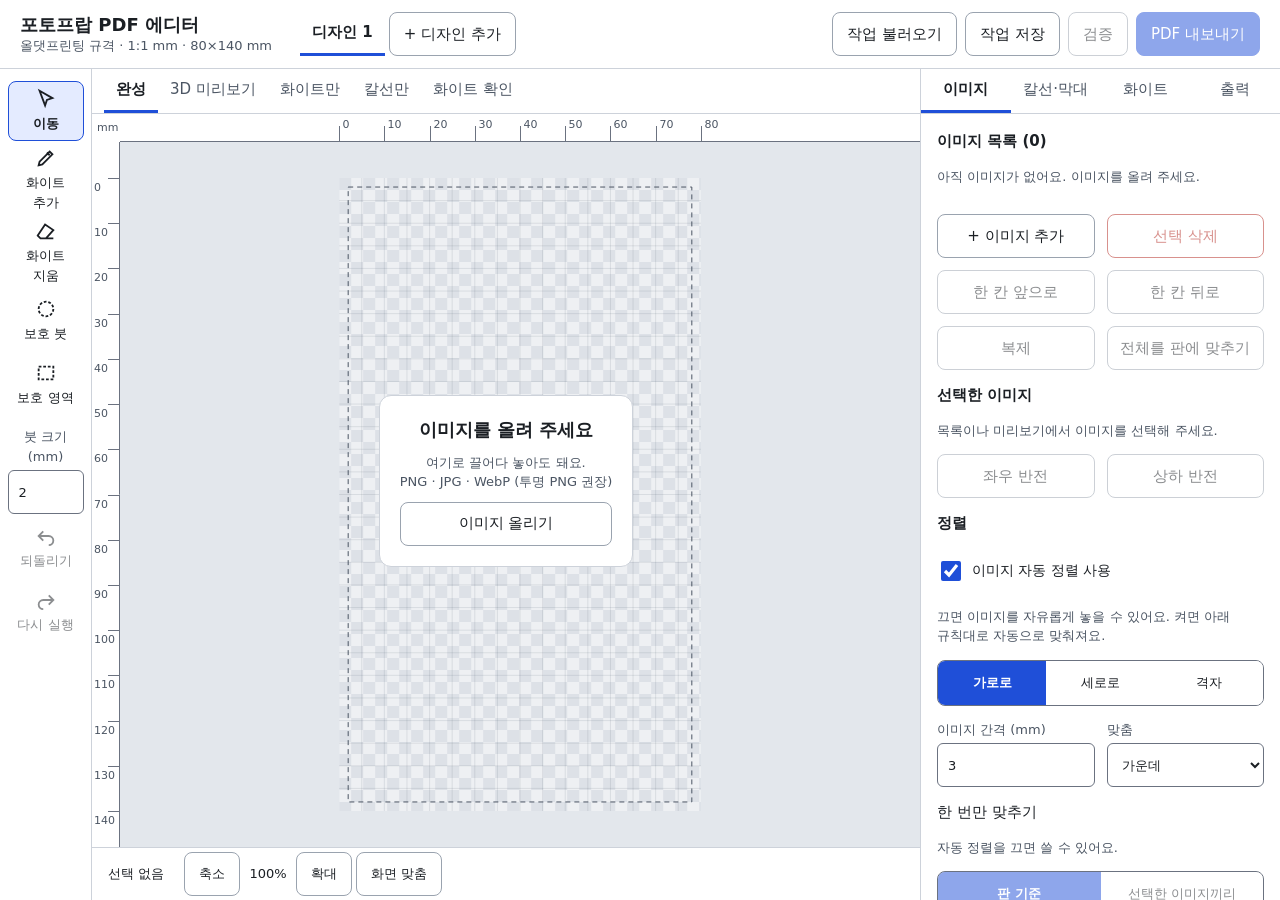
==== index.html @ 32667786 "아크릴 포토프랍 PDF 에디터 Co-Authored-By: Claude Opus 5.5 <noreply@anthropic.com>" ====
<!doctype html>
<html lang="ko">
<head>
<meta charset="utf-8">
<meta name="viewport" content="width=device-width,initial-scale=1">
<title>포토프랍 PDF 에디터</title>
<meta name="description" content="이미지로 아크릴 포토프랍 인쇄용 PDF(화이트·칼선·레이어)를 만드는 브라우저 에디터">
<link rel="icon" href="data:image/svg+xml,%3Csvg xmlns='http://www.w3.org/2000/svg' viewBox='0 0 32 32'%3E%3Cpath d='M6 2h20a2 2 0 012 2v14a2 2 0 01-2 2h-7v10h-6V20H6a2 2 0 01-2-2V4a2 2 0 012-2z' fill='%23E4EBFF' stroke='%231F4FD8' stroke-width='2'/%3E%3C/svg%3E">
<style>:root{--color-primary:#1F4FD8;--color-primary-strong:#1A41B0;--color-primary-soft:#E4EBFF;--color-on-primary:#fff;
--color-text:#1B1F24;--color-muted:#4B5563;--color-bg:#F1F3F6;--color-surface:#fff;--color-stage:#E3E7EC;
--color-line:#CDD2DA;--color-control:#6B7280;--color-warning:#8A4B00;--color-warning-soft:#FFF1D6;
--color-error:#B3261E;--color-error-soft:#FDE7E5;--color-ok:#14532D;--color-ok-soft:#DDF3E4}
*{box-sizing:border-box}
html,body{height:100%}
body{margin:0;overflow:hidden;font:15px/1.5 'Noto Sans KR','Malgun Gothic','Apple SD Gothic Neo',system-ui,sans-serif;color:var(--color-text);background:var(--color-bg);color-scheme:light;word-break:keep-all}
button,input,select{font:inherit;color:inherit}
[hidden]{display:none!important}
.sr{position:fixed;width:1px;height:1px;overflow:hidden;clip-path:inset(50%);white-space:nowrap}
.app{height:100dvh;display:flex;flex-direction:column}
:focus-visible{outline:3px solid var(--color-primary);outline-offset:2px}
.btn{min-height:44px;padding:0 14px;border:1px solid #9AA3AF;border-radius:8px;background:var(--color-surface);cursor:pointer;font-weight:500;white-space:nowrap}
.btn:hover{background:#EEF1F5}.btn:active{background:#E1E5EA}
.btn.pri{background:var(--color-primary);border-color:var(--color-primary);color:var(--color-on-primary)}.btn.pri:hover{background:var(--color-primary-strong)}
.btn.danger{border-color:var(--color-error);color:var(--color-error)}
.btn[aria-pressed=true]{background:var(--color-primary-soft);border-color:var(--color-primary);font-weight:700}
:disabled{opacity:.5;cursor:not-allowed}
.btn[aria-busy=true]::before{content:'';display:inline-block;width:14px;height:14px;margin-right:8px;vertical-align:-2px;border:2px solid currentColor;border-right-color:transparent;border-radius:50%;animation:spin 1s linear infinite}
@keyframes spin{to{transform:rotate(1turn)}}
@media (prefers-reduced-motion:reduce){*{animation-duration:3s!important;transition:none!important}}
header{display:flex;flex-wrap:wrap;align-items:center;gap:8px 24px;padding:8px 20px;background:var(--color-surface);border-bottom:1px solid var(--color-line)}
h1{margin:0;font-size:18px;line-height:1.3}
.help{font-size:13px;color:var(--color-muted);margin:0}
.designs{display:flex;gap:4px;flex:1;min-width:200px;overflow-x:auto;padding:4px}
.actions{display:flex;flex-wrap:wrap;gap:8px}
.tab{min-height:44px;padding:0 12px;border:0;border-bottom:3px solid transparent;background:none;cursor:pointer;font-weight:500;color:var(--color-muted);white-space:nowrap}
.tab:hover{color:var(--color-text)}.tab[aria-selected=true],.tab[aria-current=page]{color:var(--color-text);border-bottom-color:var(--color-primary);font-weight:700}
.tab:focus-visible{outline-offset:-3px}
.body{flex:1;min-height:0;display:flex}
.tools{flex:0 0 92px;display:flex;flex-direction:column;align-items:center;gap:4px;padding:12px 0;background:var(--color-surface);border-right:1px solid var(--color-line);overflow-y:auto}
.tool{width:76px;min-height:60px;border:1px solid transparent;border-radius:8px;background:none;cursor:pointer;font-size:13px;display:flex;flex-direction:column;align-items:center;justify-content:center;gap:4px}
.tool:hover{background:#EEF1F5}.tool[aria-pressed=true]{background:var(--color-primary-soft);border-color:var(--color-primary);font-weight:700}
.tools .fld{width:76px;text-align:center;margin-top:8px}
main{flex:1;min-width:0;display:flex;flex-direction:column}
.viewbar{display:flex;flex-wrap:wrap;align-items:center;justify-content:space-between;gap:4px 16px;background:var(--color-surface);border-bottom:1px solid var(--color-line);padding:0 12px}
.views{display:flex;overflow-x:auto;max-width:100%}
.legend{display:flex;flex-wrap:wrap;gap:4px 14px;margin:0;padding:4px 0;list-style:none;font-size:13px}
.legend li{display:flex;align-items:center;gap:6px}.legend span{width:16px;height:16px;border:1px solid var(--color-text)}
.stage{position:relative;flex:1;min-height:0;background:var(--color-stage);overflow:hidden}
.stage>canvas{position:absolute;inset:0;width:100%;height:100%;touch-action:none;display:block}
.stage>canvas:focus-visible{outline-offset:-3px}
.stage.drop::after{content:'여기에 놓으면 이미지가 추가돼요';position:absolute;inset:12px;border:3px dashed var(--color-primary);border-radius:12px;background:rgba(228,235,255,.9);display:grid;place-items:center;font-weight:700;pointer-events:none}
.empty{position:absolute;inset:0;display:flex;flex-direction:column;align-items:center;justify-content:center;gap:10px;text-align:center;padding:24px;pointer-events:none}
.empty>*{pointer-events:auto}.empty h2{margin:0;font-size:18px}
.empty>div{background:var(--color-surface);border:1px solid var(--color-line);border-radius:12px;padding:20px;display:flex;flex-direction:column;gap:10px;max-width:340px}
.busy{position:absolute;right:12px;top:40px;background:var(--color-text);color:#fff;border-radius:6px;padding:4px 10px;font-size:13px;pointer-events:none}
.v3d{position:absolute;inset:0;display:flex;flex-direction:column}
.scene{flex:1;min-height:0;perspective:1100px;display:flex;align-items:center;justify-content:center;touch-action:none;cursor:grab;overflow:hidden}
.scene:focus-visible{outline-offset:-4px}
.slab{position:relative;transform-style:preserve-3d;will-change:transform}
.slab canvas{position:absolute;left:0;top:0;width:100%;height:100%}
.ctl3d{display:flex;flex-wrap:wrap;align-items:center;gap:8px 16px;padding:8px 12px;background:var(--color-surface);border-top:1px solid var(--color-line);max-height:45%;overflow:auto}
.ctl3d>div{display:flex;gap:8px;align-items:center;flex-wrap:wrap}
.swatch{width:44px;height:44px;border-radius:8px;border:3px solid #9AA3AF;cursor:pointer}.swatch[aria-pressed=true]{border-color:var(--color-primary)}
.status{display:flex;flex-wrap:wrap;align-items:center;gap:4px 20px;padding:4px 16px;background:var(--color-surface);border-top:1px solid var(--color-line);font-size:13px}
.zoom{display:flex;gap:4px;align-items:center}.zoom output{min-width:48px;text-align:center}
.warnchip{margin-left:auto;display:flex;align-items:center;gap:8px;color:var(--color-warning);background:var(--color-warning-soft);border:0;padding:0 12px;min-height:44px;border-radius:6px;cursor:pointer;text-align:left;font-size:13px}
aside{flex:0 0 360px;display:flex;flex-direction:column;background:var(--color-surface);border-left:1px solid var(--color-line);min-height:0}
.ptabs{display:flex;border-bottom:1px solid var(--color-line);flex:none}.ptabs .tab{flex:1;padding:0 4px}
.panel{padding:16px;display:flex;flex-direction:column;gap:14px;overflow-y:auto;flex:1;min-height:0}
.panel>*{flex:none}
.sec{margin:0;font-size:15px;font-weight:700}h3.sec{font-weight:500}
.fld{display:flex;flex-direction:column;gap:4px;font-size:13px;color:var(--color-muted);min-width:0}
.fld b{color:var(--color-text)}
.fld input,.fld select{height:44px;border:1px solid var(--color-control);border-radius:6px;padding:0 10px;background:#fff;color:var(--color-text);width:100%;min-width:0}
.fld input[type=range]{padding:0;border:0;accent-color:var(--color-primary)}
input[type=color]{width:64px!important;height:44px;padding:2px!important;border:1px solid var(--color-control);border-radius:6px;background:#fff;cursor:pointer}
.seg{display:flex;border:1px solid var(--color-control);border-radius:8px;overflow:hidden}
.seg.two{display:grid;grid-template-columns:1fr 1fr}
.seg button{flex:1;min-height:44px;border:0;background:#fff;cursor:pointer;font-size:13px;padding:0 6px}
.seg button[aria-pressed=true]{background:var(--color-primary);color:#fff;font-weight:700}
.seg button:focus-visible{outline-offset:-4px}.seg button[aria-pressed=true]:focus-visible{outline-color:#fff}
.chk{display:flex;align-items:center;gap:8px;min-height:44px;font-size:14px}.chk input{width:20px;height:20px;flex:none;accent-color:var(--color-primary)}
.g2{display:grid;grid-template-columns:repeat(2,minmax(0,1fr));gap:12px}.g3{display:grid;grid-template-columns:repeat(3,minmax(0,1fr));gap:8px}.g4{display:grid;grid-template-columns:repeat(4,minmax(0,1fr));gap:8px}
.g2 .btn,.g3 .btn{padding:0 6px;white-space:normal}
.list{list-style:none;margin:0;padding:0;display:flex;flex-direction:column;gap:6px}
.list li{display:flex;gap:4px;align-items:center}.list .btn{flex:1;min-width:0;text-align:left;overflow:hidden;text-overflow:ellipsis}
.list label{width:44px;height:44px;display:grid;place-items:center;flex:none}.list input{width:20px;height:20px;accent-color:var(--color-primary)}
.row{display:flex;gap:10px;align-items:center;flex-wrap:wrap}
.warntext{color:var(--color-warning);font-size:13px;margin:0}
dialog{border:0;border-radius:12px;padding:24px;width:min(560px,calc(100vw - 32px));max-height:calc(100dvh - 32px);color:inherit;overflow:auto}
dialog::backdrop{background:rgba(20,23,27,.5)}
dialog h2{margin:0;font-size:20px}
.banner{display:flex;gap:8px;padding:10px 12px;border-radius:8px;font-size:14px;margin:8px 0}
.warn{background:var(--color-warning-soft);color:var(--color-warning)}.ok{background:var(--color-ok-soft);color:var(--color-ok)}.err{background:var(--color-error-soft);color:var(--color-error)}
.rep{list-style:none;margin:0;padding:0}.rep li{display:flex;gap:12px;align-items:flex-start;padding:12px 0;border-bottom:1px solid #E1E5EA}
.rep p{margin:0;font-size:14px}.rep small{display:block;font-size:13px;color:var(--color-muted)}.rep .btn{margin-top:8px}
.tag{flex:none;min-width:52px;text-align:center;font-size:13px;font-weight:700;padding:2px 8px;border-radius:6px}
.foot{position:sticky;bottom:-24px;background:var(--color-surface);margin-bottom:-24px;padding-bottom:24px;display:flex;justify-content:flex-end;flex-wrap:wrap;gap:8px;padding-top:12px}
.toast{position:fixed;left:50%;bottom:72px;transform:translateX(-50%);background:var(--color-text);color:#fff;padding:8px 8px 8px 16px;border-radius:8px;display:flex;gap:12px;align-items:center;width:max-content;max-width:calc(100vw - 32px);z-index:5}
.toast.bad{background:var(--color-error)}
.toast button{min-height:44px;border:1px solid #fff;background:none;color:#fff;border-radius:6px;padding:0 12px;cursor:pointer;flex:none}
.toast button:focus-visible{outline-color:#fff}
@media (max-width:1100px){aside{flex-basis:310px}.panel{padding:12px}}
@media (max-width:767px){
 header{padding:4px 12px;gap:2px 8px}h1{font-size:16px}header .ttl{flex:1;min-width:0}
 .designs{order:3;flex:1 1 100%;min-width:0;padding:2px}
 .actions{display:contents}.actions .sub{order:4;flex:1 1 0;padding:0 6px;font-size:13px}.actions .pri{order:1}
 .body{flex-direction:column}.tools{display:none}
 main{flex:1 1 0;min-height:0}aside{flex:0 0 34dvh;border-left:0;border-top:1px solid var(--color-line)}
 .views .tab{padding:0 10px}.selinfo{display:none}
 .status{padding:2px 12px;gap:2px 8px;flex-wrap:nowrap}.zoom .btn{padding:0 8px;font-size:13px}.zoom output{min-width:40px}
 .warnchip{margin-left:0;flex:1;min-width:0;padding:0 8px}.warnchip span{display:none}
 .toast{flex-wrap:wrap;width:calc(100vw - 32px);padding:10px 12px}.toast button{flex:1}
 .ctl3d{flex-wrap:nowrap;overflow-x:auto}.ctl3d>*{flex:none!important}.ctl3d>div{flex-wrap:nowrap}
}
@media (max-width:767px) and (max-height:800px){aside{flex-basis:30dvh}header .help{display:none}}
</style>
</head>
<body>
<div class="app">
<header>
<div class="ttl"><h1>포토프랍 PDF 에디터</h1><p class="help" id="sub"></p></div>
<nav class="designs" aria-label="디자인 목록" id="designs"></nav>
<div class="actions"><button class="btn sub" id="load">작업 불러오기</button><button class="btn sub" id="save">작업 저장</button><button class="btn sub" id="check">검증</button><button class="btn pri" id="export">PDF 내보내기</button></div>
</header>
<div class="body">
<nav class="tools" aria-label="도구" id="tools"></nav>
<main>
<div class="viewbar"><div class="views" role="tablist" aria-label="미리보기 종류" id="views"></div>
<ul class="legend" id="legend" hidden><li><span style="background:#fff"></span>흰색 = 화이트</li><li><span style="background:#FFD84D"></span>노랑 = 반투명(제외)</li><li><span style="background:#000"></span>검정 = 투명</li><li><span style="background:#7A8594"></span>회색 = 불투명인데 화이트 없음</li><li><span style="background:#FF2FB3"></span>분홍 = 화이트가 반투명·투명에 겹침</li></ul></div>
<div class="stage" id="stage" role="tabpanel" aria-label="미리보기">
<canvas id="cv" tabindex="0" role="img" aria-label="미리보기"></canvas>
<div class="v3d" id="v3d" hidden></div>
<div class="empty" id="empty"><div><h2>이미지를 올려 주세요</h2><p class="help">여기로 끌어다 놓아도 돼요.<br>PNG · JPG · WebP (투명 PNG 권장)</p><button class="btn" id="emptyAdd">이미지 올리기</button></div></div>
<div class="busy" id="busy" hidden>계산 중…</div>
</div>
<div class="status"><span class="selinfo" id="selinfo"></span>
<span class="zoom"><button class="btn" id="zout">축소</button><output id="zval">100%</output><button class="btn" id="zin">확대</button><button class="btn" id="zfit">화면 맞춤</button></span>
<button class="warnchip" id="warn" hidden></button></div>
</main>
<aside aria-label="속성"><div class="ptabs" role="tablist" aria-label="속성 탭" id="ptabs"></div><div class="panel" id="panel" role="tabpanel"></div></aside>
</div>
</div>
<div class="sr" id="live" aria-live="polite"></div>
<div id="toasts" role="status"></div>
<dialog id="report" aria-labelledby="repT"></dialog>
<input type="file" id="fImg" accept="image/png,image/jpeg,image/webp" multiple hidden><input type="file" id="fJson" accept=".json,application/json" hidden>
<script id="core">/* 아크릴 포토프랍 코어: DOM 없이 동작해요. 나중에 단일 HTML 안에 그대로 넣어요.
 * 좌표는 mm(왼쪽 위 원점, y 아래쪽). 래스터 픽셀 중심 = (i + 0.5 - pad) / ppm. */
(function (root) {
  'use strict';
  const INF = 1e20;

  // ---------- 격자 ----------
  /** padMm: 닫기 연산이 격자 가장자리에서 잘리지 않도록 필요한 추가 여백 */
  function makeGrid(plate, ppm, padMm = 0) {
    const pad = Math.max(4, Math.ceil(padMm * ppm) + 4);
    return {
      ppm, pad,
      w: Math.ceil(plate.w * ppm) + pad * 2,
      h: Math.ceil(plate.h * ppm) + pad * 2,
    };
  }
  function pickPpm(plate, maxPixels, maxPpm) {
    return Math.min(maxPpm, Math.sqrt(maxPixels / (plate.w * plate.h)));
  }
  const toMm = (g, i) => (i + 0.5 - g.pad) / g.ppm;

  // ---------- 거리 변환 (Felzenszwalb) ----------
  /** mask에서 값이 target인 가장 가까운 픽셀까지의 거리(px) */
  function edt(mask, w, h, target = 1) {
    const n = Math.max(w, h);
    const f = new Float64Array(n), d = new Float64Array(n);
    const v = new Int32Array(n), z = new Float64Array(n + 1);
    const sq = new Float64Array(w * h);
    for (let i = 0; i < sq.length; i++) sq[i] = mask[i] === target ? 0 : INF;

    function pass(len) {
      let k = -1;
      for (let q = 0; q < len; q++) {
        if (f[q] >= INF) continue;
        let s = -Infinity;
        while (k >= 0) {
          const p = v[k];
          s = (f[q] + q * q - f[p] - p * p) / (2 * (q - p));
          if (s > z[k]) break;
          k--;
        }
        k++;
        v[k] = q;
        z[k] = k === 0 ? -Infinity : s;
        z[k + 1] = Infinity;
      }
      if (k < 0) { for (let q = 0; q < len; q++) d[q] = INF; return; }
      let j = 0;
      for (let q = 0; q < len; q++) {
        while (z[j + 1] < q) j++;
        const dx = q - v[j];
        d[q] = dx * dx + f[v[j]];
      }
    }
    for (let x = 0; x < w; x++) {
      for (let y = 0; y < h; y++) f[y] = sq[y * w + x];
      pass(h);
      for (let y = 0; y < h; y++) sq[y * w + x] = d[y];
    }
    const out = new Float32Array(w * h);
    for (let y = 0; y < h; y++) {
      const o = y * w;
      for (let x = 0; x < w; x++) f[x] = sq[o + x];
      pass(w);
      for (let x = 0; x < w; x++) out[o + x] = Math.sqrt(d[x]);
    }
    return out;
  }

  // ---------- 모폴로지 / SDF ----------
  function dilate(mask, w, h, r) {
    if (r <= 0) return mask.slice();
    const d = edt(mask, w, h, 1), out = new Uint8Array(mask.length);
    for (let i = 0; i < out.length; i++) out[i] = d[i] <= r + 0.5 ? 1 : 0;
    return out;
  }
  function erode(mask, w, h, r) {
    if (r <= 0) return mask.slice();
    const d = edt(mask, w, h, 0), out = new Uint8Array(mask.length);
    for (let i = 0; i < out.length; i++) out[i] = d[i] > r + 0.5 ? 1 : 0;
    return out;
  }
  const closing = (m, w, h, r) => erode(dilate(m, w, h, r), w, h, r);
  const opening = (m, w, h, r) => dilate(erode(m, w, h, r), w, h, r);
  /** 밖 = 양수, 안 = 음수 (px) */
  function sdf(mask, w, h) {
    const inD = edt(mask, w, h, 0), outD = edt(mask, w, h, 1);
    const out = new Float32Array(mask.length);
    for (let i = 0; i < out.length; i++) out[i] = mask[i] ? -(inD[i] - 0.5) : outD[i] - 0.5;
    return out;
  }

  // ---------- 연결 요소 ----------
  /** 전경(1) 라벨링. 반환: labels(1부터), areas[label] */
  function label(mask, w, h, conn8 = true) {
    const labels = new Int32Array(mask.length), areas = [0];
    const stack = new Int32Array(mask.length);
    for (let s = 0; s < mask.length; s++) {
      if (!mask[s] || labels[s]) continue;
      const id = areas.length;
      let top = 0, area = 0;
      stack[top++] = s; labels[s] = id;
      while (top) {
        const i = stack[--top]; area++;
        const x = i % w, y = (i - x) / w;
        for (let dy = -1; dy <= 1; dy++) for (let dx = -1; dx <= 1; dx++) {
          if ((!dx && !dy) || (!conn8 && dx && dy)) continue;
          const nx = x + dx, ny = y + dy;
          if (nx < 0 || ny < 0 || nx >= w || ny >= h) continue;
          const j = ny * w + nx;
          if (mask[j] && !labels[j]) { labels[j] = id; stack[top++] = j; }
        }
      }
      areas.push(area);
    }
    return { labels, areas };
  }
  /** 지정한 라벨들의 외접 상자(px) */
  function labelBoxes(labels, count, w, ids) {
    const b = Array.from({ length: count }, () => null), want = new Uint8Array(count);
    ids.forEach((i) => { want[i] = 1; });
    for (let i = 0; i < labels.length; i++) {
      const l = labels[i];
      if (!l || !want[l]) continue;
      const x = i % w, y = (i - x) / w, o = b[l];
      if (!o) b[l] = { x0: x, y0: y, x1: x, y1: y };
      else { if (x < o.x0) o.x0 = x; if (x > o.x1) o.x1 = x; if (y > o.y1) o.y1 = y; }
    }
    return ids.map((i) => b[i]);
  }
  const boxMm = (g, b) => ({ x0: toMm(g, b.x0), y0: toMm(g, b.y0), x1: toMm(g, b.x1), y1: toMm(g, b.y1) });
  function fillHoles(mask, w, h) {
    const out = new Uint8Array(mask.length).fill(1);
    const stack = new Int32Array(mask.length);
    let top = 0;
    const visit = (i) => { if (!mask[i] && out[i]) { out[i] = 0; stack[top++] = i; } };
    for (let x = 0; x < w; x++) { visit(x); visit((h - 1) * w + x); }
    for (let y = 0; y < h; y++) { visit(y * w); visit(y * w + w - 1); }
    while (top) {
      const i = stack[--top], x = i % w;
      if (x > 0) visit(i - 1);
      if (x < w - 1) visit(i + 1);
      if (i >= w) visit(i - w);
      if (i + w < mask.length) visit(i + w);
    }
    return out;
  }
  /** 4-연결로 가장 큰 조각만 남겨요(대각선 한 점으로만 이어진 조각은 별개). */
  function keepLargest(mask, w, h) {
    const { labels, areas } = label(mask, w, h, false);
    let best = 0;
    for (let i = 1; i < areas.length; i++) if (areas[i] > areas[best]) best = i;
    const out = new Uint8Array(mask.length);
    if (best) for (let i = 0; i < out.length; i++) out[i] = labels[i] === best ? 1 : 0;
    const rest = [];
    for (let i = 1; i < areas.length; i++) if (i !== best) rest.push(i);
    return { mask: out, removed: rest.length, boxes: rest.length ? labelBoxes(labels, areas.length, w, rest) : [] };
  }

  // ---------- 박스 블러 ----------
  function boxBlur(src, w, h, r) {
    if (r < 1) return src.slice();
    const tmp = new Float32Array(src.length), out = new Float32Array(src.length);
    const n = 2 * r + 1;
    const clamp = (v, hi) => (v < 0 ? 0 : v > hi ? hi : v);
    const line = (from, to, o, step, len) => {
      let s = 0;
      for (let k = -r; k <= r; k++) s += from[o + clamp(k, len - 1) * step];
      for (let i = 0; i < len; i++) {
        to[o + i * step] = s / n;
        s += from[o + clamp(i + r + 1, len - 1) * step] - from[o + clamp(i - r, len - 1) * step];
      }
    };
    for (let y = 0; y < h; y++) line(src, tmp, y * w, 1, w);
    for (let x = 0; x < w; x++) line(tmp, out, x, w, h);
    return out;
  }

  // ---------- Marching squares ----------
  /** field > 0 이 안쪽. 닫힌 루프(픽셀 중심 좌표) 배열을 돌려줘요. */
  function marchingSquares(field, w, h) {
    const val = (x, y) => (x <= 0 || y <= 0 || x >= w - 1 || y >= h - 1)
      ? Math.min(field[y * w + x], -1e-3) : field[y * w + x];
    const next = new Int32Array(2 * w * h).fill(-1);
    const starts = [];
    for (let y = 0; y < h - 1; y++) for (let x = 0; x < w - 1; x++) {
      const a = val(x, y), b = val(x + 1, y), c = val(x + 1, y + 1), d = val(x, y + 1);
      const code = (a > 0 ? 8 : 0) | (b > 0 ? 4 : 0) | (c > 0 ? 2 : 0) | (d > 0 ? 1 : 0);
      if (code === 0 || code === 15) continue;
      const T = 2 * (y * w + x), B = T + 2 * w, L = T + 1, R = T + 3;
      const seg = (s, e) => { next[s] = e; starts.push(s); };
      const joined = () => a + b + c + d > 0;
      switch (code) { // 진행 방향의 왼쪽이 안쪽
        case 8: seg(L, T); break;
        case 4: seg(T, R); break;
        case 2: seg(R, B); break;
        case 1: seg(B, L); break;
        case 12: seg(L, R); break;
        case 6: seg(T, B); break;
        case 3: seg(R, L); break;
        case 9: seg(B, T); break;
        case 7: seg(T, L); break;
        case 11: seg(R, T); break;
        case 13: seg(B, R); break;
        case 14: seg(L, B); break;
        case 10: if (joined()) { seg(R, T); seg(L, B); } else { seg(L, T); seg(R, B); } break;
        case 5: if (joined()) { seg(T, L); seg(B, R); } else { seg(T, R); seg(B, L); } break;
      }
    }
    const point = (e) => {
      const i = e >> 1, x = i % w, y = (i - x) / w, v0 = val(x, y);
      if (e & 1) { const v1 = val(x, y + 1); return [x, y + v0 / (v0 - v1)]; }
      const v1 = val(x + 1, y); return [x + v0 / (v0 - v1), y];
    };
    const loops = [];
    for (const s of starts) {
      if (next[s] < 0) continue;
      const loop = [];
      let e = s;
      while (next[e] >= 0) { loop.push(point(e)); const n = next[e]; next[e] = -1; e = n; }
      if (e !== s) throw new Error('윤곽선이 닫히지 않았어요');
      if (loop.length >= 3) loops.push(loop);
    }
    return loops;
  }

  // ---------- Douglas–Peucker (닫힌 루프) ----------
  function simplifyClosed(pts, tol) {
    const n = pts.length;
    if (n < 4) return pts.slice();
    const far = (from) => {
      let best = from, bd = -1;
      for (let i = 0; i < n; i++) {
        const d = (pts[i][0] - pts[from][0]) ** 2 + (pts[i][1] - pts[from][1]) ** 2;
        if (d > bd) { bd = d; best = i; }
      }
      return best;
    };
    // 두 번 탐색해 근사 지름의 양 끝점에서 분할
    const i0 = far(0), j0 = far(i0);
    const s = Math.min(i0, j0), m = Math.max(i0, j0) - s;
    const p = []; // s에서 시작하도록 회전 + 시작점 반복
    for (let i = 0; i <= n; i++) p.push(pts[(s + i) % n]);
    const keep = new Uint8Array(n + 1);
    keep[0] = keep[m] = keep[n] = 1;
    const stack = [[0, m], [m, n]], t2 = tol * tol;
    while (stack.length) {
      const [a, b] = stack.pop();
      const ax = p[a][0], ay = p[a][1], dx = p[b][0] - ax, dy = p[b][1] - ay;
      const l2 = dx * dx + dy * dy;
      let best = -1, bd = t2;
      for (let i = a + 1; i < b; i++) {
        const px = p[i][0] - ax, py = p[i][1] - ay;
        let t = l2 ? (px * dx + py * dy) / l2 : 0;
        t = t < 0 ? 0 : t > 1 ? 1 : t;
        const d = (px - t * dx) ** 2 + (py - t * dy) ** 2;
        if (d > bd) { bd = d; best = i; }
      }
      if (best > 0) { keep[best] = 1; stack.push([a, best], [best, b]); }
    }
    const out = [];
    for (let i = 0; i < n; i++) if (keep[i]) out.push(p[i]);
    return out;
  }
  function contoursMm(field, g, tolMm) {
    return marchingSquares(field, g.w, g.h)
      .map((l) => simplifyClosed(l.map(([x, y]) => [toMm(g, x), toMm(g, y)]), tolMm))
      .filter((l) => l.length >= 3);
  }

  // ---------- 이미지 ----------
  /** 회전 후 외접 상자 */
  function imageAABB(im) {
    const a = (im.rot || 0) * Math.PI / 180, c = Math.abs(Math.cos(a)), s = Math.abs(Math.sin(a));
    const hw = (im.w * c + im.h * s) / 2, hh = (im.w * s + im.h * c) / 2;
    const cx = im.x + im.w / 2, cy = im.y + im.h / 2;
    return { x0: cx - hw, y0: cy - hh, x1: cx + hw, y1: cy + hh };
  }
  function unionBox(boxes) {
    return boxes.reduce((u, b) => ({
      x0: Math.min(u.x0, b.x0), y0: Math.min(u.y0, b.y0),
      x1: Math.max(u.x1, b.x1), y1: Math.max(u.y1, b.y1),
    }));
  }
  /** images[].pixels = {w,h,data(RGBA)}. 합성 알파(0~1)를 돌려줘요. 슈퍼샘플링 + 최근접. */
  function rasterAlpha(images, g) {
    const out = new Float32Array(g.w * g.h);
    for (const im of images) {
      const px = im.pixels, a = (im.rot || 0) * Math.PI / 180;
      const cos = Math.cos(a), sin = Math.sin(a);
      const cx = im.x + im.w / 2, cy = im.y + im.h / 2, box = imageAABB(im);
      const ss = Math.max(2, Math.min(4, Math.ceil(Math.max(px.w / im.w, px.h / im.h) / g.ppm)));
      const lo = (mm) => Math.max(0, Math.floor(mm * g.ppm + g.pad) - 1);
      const x1 = Math.min(g.w, Math.ceil(box.x1 * g.ppm + g.pad) + 1);
      const y1 = Math.min(g.h, Math.ceil(box.y1 * g.ppm + g.pad) + 1);
      for (let y = lo(box.y0); y < y1; y++) for (let x = lo(box.x0); x < x1; x++) {
        let sum = 0;
        for (let sy = 0; sy < ss; sy++) for (let sx = 0; sx < ss; sx++) {
          const dx = (x + (sx + 0.5) / ss - g.pad) / g.ppm - cx;
          const dy = (y + (sy + 0.5) / ss - g.pad) / g.ppm - cy;
          let u = (dx * cos + dy * sin) / im.w, v = (-dx * sin + dy * cos) / im.h;
          if (im.flipH) u = -u;
          if (im.flipV) v = -v;
          const ix = Math.floor((u + 0.5) * px.w), iy = Math.floor((v + 0.5) * px.h);
          if (ix >= 0 && iy >= 0 && ix < px.w && iy < px.h) sum += px.data[(iy * px.w + ix) * 4 + 3];
        }
        const al = sum / (255 * ss * ss), i = y * g.w + x;
        out[i] = 1 - (1 - out[i]) * (1 - al);
      }
    }
    return out;
  }

  // ---------- 칼선 ----------
  /** 모서리별 반경 사각형을 마스크에 합쳐요. */
  function paintRoundRect(mask, g, b, r) {
    const max = Math.min(b.x1 - b.x0, b.y1 - b.y0) / 2;
    const R = (v) => Math.max(0, Math.min(v || 0, max));
    const tl = R(r.tl), tr = R(r.tr), br = R(r.br), bl = R(r.bl);
    for (let y = 0; y < g.h; y++) {
      const my = toMm(g, y);
      if (my < b.y0 || my > b.y1) continue;
      for (let x = 0; x < g.w; x++) {
        const mx = toMm(g, x);
        if (mx < b.x0 || mx > b.x1) continue;
        const left = mx - b.x0, right = b.x1 - mx, top = my - b.y0, bot = b.y1 - my;
        const cut = (rad, p, q) => p < rad && q < rad && (rad - p) ** 2 + (rad - q) ** 2 > rad * rad;
        if (cut(tl, left, top) || cut(tr, right, top) || cut(br, right, bot) || cut(bl, left, bot)) continue;
        mask[y * g.w + x] = 1;
      }
    }
  }
  function maskBox(mask, g) {
    let x0 = g.w, y0 = g.h, x1 = -1, y1 = -1;
    for (let i = 0; i < mask.length; i++) if (mask[i]) {
      const x = i % g.w, y = (i - x) / g.w;
      if (x < x0) x0 = x; if (x > x1) x1 = x;
      if (y < y0) y0 = y; if (y > y1) y1 = y;
    }
    if (x1 < 0) return null;
    return { x0: (x0 - g.pad) / g.ppm, y0: (y0 - g.pad) / g.ppm, x1: (x1 + 1 - g.pad) / g.ppm, y1: (y1 + 1 - g.pad) / g.ppm };
  }
  function stickRect(st, body, plate) {
    const horiz = st.side === 'left' || st.side === 'right';
    const lo = horiz ? body.y0 : body.x0, hi = horiz ? body.y1 : body.x1;
    const half = st.width / 2;
    const c = st.pos === 'start' ? lo + half : st.pos === 'end' ? hi - half : (lo + hi) / 2;
    const er = st.endStyle === 'square' ? 0 : Math.min(st.endRadius, half);
    const em = st.edgeMargin, len = st.length;
    const mx = (body.x0 + body.x1) / 2, my = (body.y0 + body.y1) / 2;
    switch (st.side) {
      case 'top': return { box: { x0: c - half, x1: c + half, y0: st.toEnd ? em : body.y0 - len, y1: my }, r: { tl: er, tr: er } };
      case 'left': return { box: { y0: c - half, y1: c + half, x0: st.toEnd ? em : body.x0 - len, x1: mx }, r: { tl: er, bl: er } };
      case 'right': return { box: { y0: c - half, y1: c + half, x1: st.toEnd ? plate.w - em : body.x1 + len, x0: mx }, r: { tr: er, br: er } };
      default: return { box: { x0: c - half, x1: c + half, y1: st.toEnd ? plate.h - em : body.y1 + len, y0: my }, r: { bl: er, br: er } };
    }
  }
  const gridForCut = (plate, ppm, cut) =>
    makeGrid(plate, ppm, cut.stick && cut.stick.on ? cut.stick.jointRadius : 0);

  /** 반환: { mask, sdf, loops(mm), removed } */
  function buildCut(design, plate, g, alpha) {
    const cut = design.cut, { w, h } = g;
    let mask = new Uint8Array(w * h);
    if (!design.images.length) return { mask, sdf: sdf(mask, w, h), loops: [], removed: 0, removedBoxes: [] };
    if (cut.shape === 'follow') {
      for (let i = 0; i < mask.length; i++) mask[i] = alpha[i] >= 0.08 ? 1 : 0;
      mask = dilate(mask, w, h, cut.margin * g.ppm);
    } else {
      const b = unionBox(design.images.map(imageAABB)), m = cut.margin;
      const box = { x0: b.x0 - m, y0: b.y0 - m, x1: b.x1 + m, y1: b.y1 + m };
      if (cut.shape === 'circle') {
        const cx = (box.x0 + box.x1) / 2, cy = (box.y0 + box.y1) / 2;
        const rx = (box.x1 - box.x0) / 2, ry = (box.y1 - box.y0) / 2;
        for (let y = 0; y < h; y++) for (let x = 0; x < w; x++)
          if (((toMm(g, x) - cx) / rx) ** 2 + ((toMm(g, y) - cy) / ry) ** 2 <= 1) mask[y * w + x] = 1;
      } else {
        const min = (v) => Math.max(0.5, v || 0);
        const r = cut.shape === 'rect' ? { tl: 0.5, tr: 0.5, br: 0.5, bl: 0.5 }
          : { tl: min(cut.radii.tl), tr: min(cut.radii.tr), br: min(cut.radii.br), bl: min(cut.radii.bl) };
        paintRoundRect(mask, g, box, r);
      }
    }
    const body = maskBox(mask, g), st = cut.stick;
    if (st && st.on && body) {
      const s = stickRect(st, body, plate);
      paintRoundRect(mask, g, s.box, s.r);
      if (st.jointRadius > 0) mask = closing(mask, w, h, st.jointRadius * g.ppm);
    }
    if (cut.shape === 'follow') mask = opening(mask, w, h, Math.max(0.5, cut.radii.tl) * g.ppm);
    const kept = keepLargest(fillHoles(mask, w, h), w, h);
    // 이진 마스크 계단을 줄여요. 직선의 거리장은 선형이라 직선 위치는 변하지 않아요.
    const raw = sdf(kept.mask, w, h);
    const s = boxBlur(boxBlur(raw, w, h, 1), w, h, 1);
    const inner = new Float32Array(s.length);
    for (let i = 0; i < s.length; i++) inner[i] = -s[i];
    return { mask: kept.mask, sdf: s, loops: contoursMm(inner, g, 0.01), removed: kept.removed, removedBoxes: kept.boxes.map((b) => boxMm(g, b)) };
  }

  // ---------- 화이트 ----------
  /** 보정 1건의 부호 거리(px, 안쪽 양수)를 영향 범위에서만 fn(i, v)로 넘겨요. */
  function eachOpPixel(op, g, fn) {
    const rect = op.kind === 'protect-rect';
    const xs = rect ? [op.x, op.x + op.w] : op.pts.map((p) => p[0]), ys = rect ? [op.y, op.y + op.h] : op.pts.map((p) => p[1]);
    const m = (rect ? 0 : op.r) + 2 / g.ppm;
    const lo = (v) => Math.max(0, Math.floor((v - m) * g.ppm + g.pad)), hi = (v, n) => Math.min(n, Math.ceil((v + m) * g.ppm + g.pad));
    const X0 = lo(Math.min(...xs)), X1 = hi(Math.max(...xs), g.w), Y0 = lo(Math.min(...ys)), Y1 = hi(Math.max(...ys), g.h);
    const W = X1 - X0, H = Y1 - Y0;
    if (W <= 0 || H <= 0) return;
    if (rect) {
      for (let y = Y0; y < Y1; y++) for (let x = X0; x < X1; x++) {
        const mx = toMm(g, x), my = toMm(g, y);
        fn(y * g.w + x, Math.min(mx - xs[0], xs[1] - mx, my - ys[0], ys[1] - my) * g.ppm);
      }
      return;
    }
    const best = new Float32Array(W * H).fill(-1e6);
    for (let k = 0; k < op.pts.length; k++) {
      const [ax, ay] = op.pts[Math.max(0, k - 1)], [bx, by] = op.pts[k];
      const dx = bx - ax, dy = by - ay, l2 = dx * dx + dy * dy;
      const sx0 = Math.max(X0, lo(Math.min(ax, bx))), sx1 = Math.min(X1, hi(Math.max(ax, bx), g.w));
      const sy0 = Math.max(Y0, lo(Math.min(ay, by))), sy1 = Math.min(Y1, hi(Math.max(ay, by), g.h));
      for (let y = sy0; y < sy1; y++) for (let x = sx0; x < sx1; x++) {
        const px = toMm(g, x) - ax, py = toMm(g, y) - ay;
        const t = l2 ? Math.max(0, Math.min(1, (px * dx + py * dy) / l2)) : 0;
        const v = (op.r - Math.hypot(px - t * dx, py - t * dy)) * g.ppm, j = (y - Y0) * W + x - X0;
        if (v > best[j]) best[j] = v;
      }
    }
    for (let j = 0; j < best.length; j++) if (best[j] > -1e5) fn((Y0 + Math.floor(j / W)) * g.w + X0 + (j % W), best[j]);
  }

  /** 반환: { field, loops(mm) } */
  function buildWhite(design, g, alpha, cutSdf) {
    const wh = design.white, { w, h, ppm } = g, N = w * h;
    const F = new Float32Array(N), ops = wh.ops || [];
    if (wh.mode === 'none') return { field: F.fill(-1), loops: [] };
    if (wh.mode === 'full') {
      for (let i = 0; i < N; i++) F[i] = -cutSdf[i] + wh.sizeOffset * ppm; // 음수 = 줄이기
    } else {
      const opaque = new Uint8Array(N);
      for (let i = 0; i < N; i++) opaque[i] = alpha[i] >= wh.opaqueThreshold - 1e-6 ? 1 : 0;
      const s = sdf(opaque, w, h);
      const protect = new Uint8Array(N);
      for (const op of ops) if (op.kind.startsWith('protect')) eachOpPixel(op, g, (i, v) => { if (v > 0) protect[i] = 1; });
      for (let i = 0; i < N; i++) F[i] = -s[i] + (protect[i] ? wh.protectOffset : wh.sizeOffset) * ppm;
      const bin = new Uint8Array(N);
      for (let i = 0; i < N; i++) bin[i] = F[i] > 0 ? 1 : 0;
      const { labels, areas } = label(bin, w, h, true), min = wh.minArea * ppm * ppm;
      for (let i = 0; i < N; i++) if (bin[i] && areas[labels[i]] < min) F[i] = -1;
      if (wh.smooth > 0) {
        const bl = boxBlur(F, w, h, Math.round(wh.smooth));
        for (let i = 0; i < N; i++) F[i] = Math.min(bl[i], F[i]);
      }
    }
    for (const op of ops) {
      if (op.kind === 'add') eachOpPixel(op, g, (i, v) => { if (v > F[i]) F[i] = v; });
      else if (op.kind === 'erase') eachOpPixel(op, g, (i, v) => { if (-v < F[i]) F[i] = -v; });
    }
    for (let i = 0; i < N; i++) F[i] = Math.min(F[i], -cutSdf[i]);
    return { field: F, loops: contoursMm(F, g, 0.015) };
  }

  // ---------- 검증 ----------
  function verify(design, plate, g, alpha, cut, white) {
    const { w, h, ppm } = g, N = w * h, thr = design.white.opaqueThreshold - 1e-6, F = white.field;
    let overlap = 0;
    const bin = new Uint8Array(N), opq = new Uint8Array(N), over = new Uint8Array(N);
    for (let i = 0; i < N; i++) {
      opq[i] = alpha[i] >= thr ? 1 : 0;
      bin[i] = F[i] > 0 ? 1 : 0;
      if (bin[i] && !opq[i]) { overlap++; over[i] = 1; }
    }
    const top = (mask, minPx) => {
      const { labels, areas } = label(mask, w, h, true), ids = [];
      for (let i = 1; i < areas.length; i++) if (areas[i] >= minPx) ids.push(i);
      ids.sort((a, b) => areas[b] - areas[a]);
      return { count: ids.length, boxes: labelBoxes(labels, areas.length, w, ids.slice(0, 50)).map((b) => boxMm(g, b)) };
    };
    const overBoxes = overlap ? top(over, 1).boxes : [];
    // 불투명 경계까지의 간격: 화이트 윤곽 점에서 거리장을 보간해 최솟값을 써요(음수 = 겹침).
    let gap = null;
    if (white.loops.length) {
      const s = sdf(opq, w, h);
      gap = Infinity;
      for (const l of white.loops) for (const [mx, my] of l) {
        const fx = mx * ppm + g.pad - 0.5, fy = my * ppm + g.pad - 0.5;
        const x = Math.max(0, Math.min(w - 2, Math.floor(fx))), y = Math.max(0, Math.min(h - 2, Math.floor(fy)));
        const u = fx - x, v = fy - y, i = y * w + x;
        const d = (s[i] * (1 - u) + s[i + 1] * u) * (1 - v) + (s[i + w] * (1 - u) + s[i + w + 1] * u) * v;
        if (-d < gap) gap = -d;
      }
      gap /= ppm;
    }
    const op = opening(bin, w, h, 0.15 * ppm), thin = new Uint8Array(N);
    for (let i = 0; i < N; i++) thin[i] = bin[i] && !op[i] ? 1 : 0;
    const thinR = top(thin, 0.02 * ppm * ppm); // 모서리에서 깎인 자잘한 픽셀은 무시
    const lb = (cut.loops[0] || []).reduce((b, [x, y]) => ({ x0: Math.min(b.x0, x), y0: Math.min(b.y0, y), x1: Math.max(b.x1, x), y1: Math.max(b.y1, y) }),
      { x0: Infinity, y0: Infinity, x1: -Infinity, y1: -Infinity });
    const out = (b, m) => b.x0 < m - 0.06 || b.y0 < m - 0.06 || b.x1 > plate.w - m + 0.06 || b.y1 > plate.h - m + 0.06;
    return {
      overlap, overBoxes, gap, thinCount: thinR.count, thinBoxes: thinR.boxes, hasWhite: white.loops.length > 0,
      cutCount: cut.loops.length, removed: cut.removed, removedBoxes: cut.removedBoxes,
      cutOutPlate: out(lb, 0), cutOutSafe: out(lb, plate.safeMargin || 0),
      imagesOut: design.images.filter((im) => out(imageAABB(im), plate.safeMargin || 0)).map((im) => im.name || im.id),
    };
  }
  /** '화이트 확인' 화면용 RGBA */
  function checkRaster(design, g, alpha, cut, white) {
    const out = new Uint8ClampedArray(g.w * g.h * 4), thr = design.white.opaqueThreshold - 1e-6;
    for (let i = 0; i < alpha.length; i++) {
      let c = 0x000000;
      if (white.field[i] > 0) c = alpha[i] >= thr ? 0xffffff : 0xff2fb3;
      else if (alpha[i] >= thr) c = 0x7a8594;
      else if (alpha[i] > 0.02) c = 0xffd84d;
      out[i * 4] = c >> 16; out[i * 4 + 1] = (c >> 8) & 255; out[i * 4 + 2] = c & 255; out[i * 4 + 3] = 255;
    }
    return out;
  }
  /** 알파를 고려한 면적 평균 축소 */
  function resizePixels(px, scale) {
    const w = Math.max(1, Math.round(px.w * scale)), h = Math.max(1, Math.round(px.h * scale));
    if (w >= px.w && h >= px.h) return px;
    const data = new Uint8ClampedArray(w * h * 4), kx = px.w / w, ky = px.h / h;
    for (let y = 0; y < h; y++) for (let x = 0; x < w; x++) {
      const y0 = Math.floor(y * ky), y1 = Math.max(y0 + 1, Math.floor((y + 1) * ky));
      const x0 = Math.floor(x * kx), x1 = Math.max(x0 + 1, Math.floor((x + 1) * kx));
      let r = 0, gr = 0, b = 0, a = 0;
      for (let v = y0; v < y1; v++) for (let u = x0; u < x1; u++) {
        const i = (v * px.w + u) * 4, al = px.data[i + 3];
        r += px.data[i] * al; gr += px.data[i + 1] * al; b += px.data[i + 2] * al; a += al;
      }
      const o = (y * w + x) * 4;
      if (a) { data[o] = r / a; data[o + 1] = gr / a; data[o + 2] = b / a; data[o + 3] = a / ((y1 - y0) * (x1 - x0)); }
    }
    return { w, h, data };
  }

  // ---------- PDF ----------
  const K = 72 / 25.4;
  const fmt = (n) => {
    const s = n.toFixed(5).replace(/\.?0+$/, '');
    return s === '-0' ? '0' : s;
  };
  function hexName(str) {
    let s = 'FEFF';
    for (let i = 0; i < str.length; i++) s += str.charCodeAt(i).toString(16).toUpperCase().padStart(4, '0');
    return '<' + s + '>';
  }
  async function deflate(bytes) {
    if (typeof CompressionStream === 'undefined') throw new Error('이 브라우저는 PDF 압축을 지원하지 않아요. 최신 브라우저를 사용해 주세요.');
    const st = new Blob([bytes]).stream().pipeThrough(new CompressionStream('deflate'));
    return new Uint8Array(await new Response(st).arrayBuffer());
  }
  /** PNG 예측기 Up */
  function pngUp(data, w, h, ch) {
    const row = w * ch, out = new Uint8Array((row + 1) * h);
    for (let y = 0; y < h; y++) {
      const o = y * (row + 1);
      out[o] = 2;
      for (let x = 0; x < row; x++) {
        const i = y * row + x;
        out[o + 1 + x] = data[i] - (y ? data[i - row] : 0);
      }
    }
    return out;
  }
  const colorOp = (c, stroke) => c.v.map(fmt).join(' ') + ' ' +
    (c.space === 'cmyk' ? (stroke ? 'K' : 'k') : (stroke ? 'RG' : 'rg'));
  function pathOps(loops, plateH) {
    const out = [];
    for (const l of loops) {
      l.forEach(([x, y], i) => out.push(fmt(x * K) + ' ' + fmt((plateH - y) * K) + (i ? ' l' : ' m')));
      out.push('h');
    }
    return out.join('\n');
  }
  function imageMatrix(im, plateH) {
    const a = (im.rot || 0) * Math.PI / 180, c = Math.cos(a), s = Math.sin(a);
    const W = im.w * K * (im.flipH ? -1 : 1), H = im.h * K * (im.flipV ? -1 : 1);
    const cx = (im.x + im.w / 2) * K, cy = (plateH - im.y - im.h / 2) * K;
    // 화면 시계방향 회전 = PDF(y 위쪽)에서 -a
    const A = W * c, B = -W * s, C = H * s, D = H * c;
    return [A, B, C, D, cx - (A + C) / 2, cy - (B + D) / 2];
  }
  /** 빈 이름은 기본값, 중복은 번호 */
  function uniqueNames(list) {
    const used = new Set();
    return list.map(({ name, fallback }) => {
      const base = (name || '').trim() || fallback;
      let n = base, i = 2;
      while (used.has(n)) n = base + ' ' + i++;
      used.add(n);
      return n;
    });
  }

  /** pages: [{ design, cutLoops, whiteLoops }], design.images[].pixels 또는 .jpeg({w,h,bytes}) */
  async function buildPdf({ plate, layers, pages }) {
    const enc = new TextEncoder(), objs = [null];
    const alloc = () => objs.push(null) - 1;
    const put = (id, dict, stream) => { objs[id] = { dict, stream }; };
    const add = (dict, stream) => { const id = alloc(); put(id, dict, stream); return id; };

    const imgs = pages.flatMap((p) => p.design.images);
    const merged = layers.imageMode === 'merged';
    const names = uniqueNames([
      { name: layers.white, fallback: '화이트' },
      ...(merged ? [{ name: layers.mergedName, fallback: '이미지' }]
        : imgs.map((im, i) => ({ name: (layers.imageNames || {})[im.id], fallback: '이미지' + (i + 1) }))),
      { name: layers.cut, fallback: '칼선' },
    ]);
    const catalog = alloc(), tree = alloc();
    const ocgs = names.map((n) => add(`<</Type/OCG/Name ${hexName(n)}/Intent/View/Usage<</CreatorInfo<</Creator(PhotopropEditor)/Subtype/Artwork>>>>>>`));
    const whiteOc = ocgs[0], cutOc = ocgs[ocgs.length - 1];

    const kids = [], cache = new Map();
    // 같은 원본이 여러 레이어에 쓰이면 픽셀을 한 번만 넣고, 레이어 연결은 BDC로만 해요.
    const ocUse = new Map();
    imgs.forEach((im, i) => {
      const k = im.jpeg || im.pixels;
      ocUse.set(k, (ocUse.get(k) || new Set()).add(merged ? ocgs[1] : ocgs[1 + i]));
    });
    let n = 0;
    for (const { design, cutLoops, whiteLoops } of pages) {
      const props = new Map([['OCW', whiteOc], ['OCC', cutOc]]), xobjs = [];
      let cs = '';
      if (whiteLoops.length) cs += `/OC /OCW BDC\nq\n${colorOp(design.white.color, false)}\n${pathOps(whiteLoops, plate.h)}\nf*\nQ\nEMC\n`;
      for (const im of design.images) {
        const oc = merged ? ocgs[1] : ocgs[1 + n], key = 'OCI' + (merged ? 0 : n), name = 'Im' + n;
        n++;
        props.set(key, oc);
        const src = im.jpeg || im.pixels, ck = src;
        let enced = cache.get(ck);
        if (!enced) { enced = await encodeImage(im); cache.set(ck, enced); }
        if (enced.smaskDict && !enced.smaskId) enced.smaskId = add(enced.smaskDict, enced.smask);
        if (!enced.id) enced.id = add(enced.dict + (enced.smaskId ? `/SMask ${enced.smaskId} 0 R` : '') + (ocUse.get(ck).size === 1 ? `/OC ${oc} 0 R` : '') + '>>', enced.bytes);
        xobjs.push([name, enced.id]);
        cs += `/OC /${key} BDC\nq\n${imageMatrix(im, plate.h).map(fmt).join(' ')} cm\n/${name} Do\nQ\nEMC\n`;
      }
      if (cutLoops.length) cs += `/OC /OCC BDC\nq\n${colorOp(design.cut.color, true)}\n${fmt(design.cut.strokeMm * K)} w\n${pathOps(cutLoops, plate.h)}\nS\nQ\nEMC\n`;
      const content = add('<</Filter/FlateDecode>>', await deflate(enc.encode(cs)));
      kids.push(add(`<</Type/Page/Parent ${tree} 0 R/MediaBox[0 0 ${fmt(plate.w * K)} ${fmt(plate.h * K)}]/Contents ${content} 0 R/Resources<<` +
        `/Properties<<${[...props].map(([k, v]) => `/${k} ${v} 0 R`).join('')}>>` +
        `/XObject<<${xobjs.map(([k, v]) => `/${k} ${v} 0 R`).join('')}>>>>>>`));
    }
    const refs = ocgs.map((i) => i + ' 0 R').join(' ');
    put(tree, `<</Type/Pages/Count ${kids.length}/Kids[${kids.map((i) => i + ' 0 R').join(' ')}]>>`);
    put(catalog, `<</Type/Catalog/Pages ${tree} 0 R/OCProperties<</OCGs[${refs}]/D<</Order[${refs}]/ON[${refs}]/OFF[]>>>>>>`);
    const info = add(`<</Title ${hexName(`포토프랍 ${plate.w}x${plate.h} 이미지+화이트+칼선`)}>>`);

    const parts = [], offsets = [0];
    let pos = 0;
    const write = (b) => { const u = typeof b === 'string' ? enc.encode(b) : b; parts.push(u); pos += u.length; };
    write('%PDF-1.7\n%');
    write(new Uint8Array([0xe2, 0xe3, 0xcf, 0xd3, 10]));
    for (let i = 1; i < objs.length; i++) {
      offsets[i] = pos;
      const { dict, stream } = objs[i];
      if (stream) {
        write(`${i} 0 obj\n${dict.slice(0, -2)}/Length ${stream.length}>>\nstream\n`);
        write(stream);
        write('\nendstream\nendobj\n');
      } else write(`${i} 0 obj\n${dict}\nendobj\n`);
    }
    const xref = pos;
    write(`xref\n0 ${objs.length}\n0000000000 65535 f \n` + offsets.slice(1).map((o) => String(o).padStart(10, '0') + ' 00000 n \n').join(''));
    write(`trailer\n<</Size ${objs.length}/Root ${catalog} 0 R/Info ${info} 0 R>>\nstartxref\n${xref}\n%%EOF\n`);
    const out = new Uint8Array(pos);
    let o = 0;
    for (const p of parts) { out.set(p, o); o += p.length; }
    return out;
  }
  async function encodeImage(im) {
    const head = (w, h, cs) => `<</Type/XObject/Subtype/Image/Width ${w}/Height ${h}/ColorSpace/${cs}/BitsPerComponent 8`;
    if (im.jpeg) return { dict: head(im.jpeg.w, im.jpeg.h, 'DeviceRGB') + '/Filter/DCTDecode', bytes: im.jpeg.bytes };
    const { w, h, data } = im.pixels;
    const flate = (ch) => `/Filter/FlateDecode/DecodeParms<</Predictor 15/Colors ${ch}/BitsPerComponent 8/Columns ${w}>>`;
    const rgb = new Uint8Array(w * h * 3), al = new Uint8Array(w * h);
    let opaque = true;
    for (let i = 0; i < al.length; i++) {
      rgb[i * 3] = data[i * 4]; rgb[i * 3 + 1] = data[i * 4 + 1]; rgb[i * 3 + 2] = data[i * 4 + 2];
      al[i] = data[i * 4 + 3];
      if (al[i] < 255) opaque = false;
    }
    const r = { dict: head(w, h, 'DeviceRGB') + flate(3), bytes: await deflate(pngUp(rgb, w, h, 3)) };
    if (!opaque) {
      r.smaskDict = head(w, h, 'DeviceGray') + flate(1) + '>>';
      r.smask = await deflate(pngUp(al, w, h, 1));
    }
    return r;
  }

  const api = {
    makeGrid, gridForCut, pickPpm, toMm, edt, dilate, erode, closing, opening, sdf, label, fillHoles, keepLargest,
    boxBlur, marchingSquares, simplifyClosed, contoursMm, imageAABB, unionBox, rasterAlpha, stickRect,
    buildCut, buildWhite, verify, checkRaster, resizePixels, buildPdf, imageMatrix, uniqueNames, pngUp, deflate,
  };
  root.PhotopropCore = api;
  if (typeof module !== 'undefined' && module.exports) module.exports = api;
})(typeof globalThis !== 'undefined' ? globalThis : this);
</script>
<script id="worker" type="text/plain">/* 계산 워커. core.js 뒤에 이어 붙여 Blob으로 실행해요. */
'use strict';
const C = PhotopropCore;
const assets = new Map();
let memo = {}; // 미리보기: 바뀐 단계만 다시 계산
let exportMemo = null;

function withPixels(design, fast) {
  return { ...design, images: design.images.map((im) => ({ ...im, pixels: assets.get(im.asset) })), fast };
}
function pipeline(design, plate, ppm, cache) {
  const d = withPixels(design);
  const g = C.gridForCut(plate, ppm, d.cut);
  const kA = JSON.stringify([plate.w, plate.h, g, design.images.map((i) => [i.asset, i.x, i.y, i.w, i.h, i.rot, i.flipH, i.flipV])]);
  const kC = kA + JSON.stringify([design.cut, plate]);
  const alpha = cache.kA === kA ? cache.alpha : C.rasterAlpha(d.images, g);
  const cut = cache.kC === kC ? cache.cut : C.buildCut(d, plate, g, alpha);
  Object.assign(cache, { kA, alpha, kC, cut });
  return { d, g, alpha, cut, white: C.buildWhite(d, g, alpha, cut.sdf) };
}
const handlers = {
  asset(m) { assets.set(m.id, { w: m.w, h: m.h, data: new Uint8ClampedArray(m.buf) }); return {}; },
  preview({ design, plate, wantCheck }) {
    const r = pipeline(design, plate, C.pickPpm(plate, 1.5e6, 20), memo);
    const out = { g: r.g, cut: r.cut.loops, white: r.white.loops, removed: r.cut.removed, removedBoxes: r.cut.removedBoxes };
    if (wantCheck) out.check = C.checkRaster(r.d, r.g, r.alpha, r.cut, r.white).buffer;
    return out;
  },
  compute({ designs, plate }) {
    const reports = [];
    exportMemo = { plate, pages: [] };
    for (const design of designs) {
      const r = pipeline(design, plate, C.pickPpm(plate, 6e6, 20), {});
      reports.push({ id: design.id, ...C.verify(r.d, plate, r.g, r.alpha, r.cut, r.white) });
      exportMemo.pages.push({ design: r.d, cutLoops: r.cut.loops, whiteLoops: r.white.loops });
    }
    return { reports };
  },
  async pdf({ layers, jpegs, scale }) {
    const cache = new Map();
    const pages = exportMemo.pages.map((p) => ({
      ...p,
      design: {
        ...p.design,
        images: p.design.images.map((im) => {
          if (!cache.has(im.asset)) {
            cache.set(im.asset, jpegs[im.asset] ? { jpeg: jpegs[im.asset] }
              : { pixels: scale < 1 ? C.resizePixels(im.pixels, scale) : im.pixels });
          }
          const { pixels, ...rest } = im;
          return { ...rest, ...cache.get(im.asset) };
        }),
      },
    }));
    return { bytes: (await C.buildPdf({ plate: exportMemo.plate, layers, pages })).buffer };
  },
};
onmessage = async (e) => {
  const { seq, type, ...m } = e.data;
  try {
    const r = await handlers[type](m);
    postMessage({ seq, ok: true, ...r }, [r.check, r.bytes].filter(Boolean));
  } catch (err) { postMessage({ seq, ok: false, error: String((err && err.message) || err) }); }
};
</script>
<script>(() => {
  'use strict';
  const C = PhotopropCore;
  const $ = (id) => document.getElementById(id);
  const clone = (o) => JSON.parse(JSON.stringify(o));
  const uid = (p) => p + Math.random().toString(36).slice(2, 9);
  const clamp = (v, a, b) => Math.min(b, Math.max(a, v));
  const round = (v, n = 2) => +v.toFixed(n);

  /** 사용자 입력은 항상 텍스트 노드로만 넣어요(innerHTML 사용 안 함). */
  function h(tag, props, ...kids) {
    const el = document.createElement(tag);
    for (const [k, v] of Object.entries(props || {})) {
      if (v === undefined || v === null) continue;
      if (k.startsWith('on')) el.addEventListener(k.slice(2), v);
      else if (k === 'class') el.className = v;
      else if (k === 'style') el.style.cssText = v;
      else if (['value', 'checked', 'disabled', 'hidden'].includes(k)) el[k] = v;
      else el.setAttribute(k, v);
    }
    el.append(...kids.flat().filter((x) => x !== null && x !== undefined && x !== false));
    return el;
  }

  // ---------- 상태 ----------
  const newDesign = () => ({
    id: uid('d'), images: [],
    autoAlign: { on: true, mode: 'row', gap: 3, cross: 'center' },
    cut: {
      shape: 'roundrect', margin: 1, radii: { tl: 1, tr: 1, br: 1, bl: 1 }, radiiLinked: true, strokeMm: 0.1,
      color: { space: 'rgb', v: [1, 0, 0] },
      stick: { on: false, side: 'bottom', pos: 'center', width: 12, toEnd: true, length: 30, endRadius: 3, endStyle: 'round', jointRadius: 1, edgeMargin: 2 },
    },
    white: { mode: 'auto', color: { space: 'cmyk', v: [1, 0, 0, 0] }, sizeOffset: -0.06, opaqueThreshold: 0.96, protectOffset: -0.02, minArea: 0.3, smooth: 1, ops: [] },
  });
  let P = {
    version: 1, plate: { w: 80, h: 140, gridStep: 5, snap: true, safeMargin: 2 }, designs: [newDesign()],
    layers: { white: '화이트', cut: '칼선', imageMode: 'perImage', imageNames: {}, mergedName: '이미지' },
  };
  const assets = new Map(); // id → {w,h,opaque,canvas,src}
  const ui = { d: 0, sel: new Set(), tool: 'move', brush: 2, view: 'final', tab: 'image', base: 'plate', zoom: 0, panX: 0, panY: 0, rx: 10, ry: -28, bg: '#D9E2EC', markers: [], guides: [] };
  const D = () => P.designs[ui.d];
  const selected = () => D().images.filter((i) => ui.sel.has(i.id));
  const one = () => selected()[0] || null;
  let dirty = false, result = null, dragging = false;

  // ---------- 되돌리기 ----------
  let undoStack = [], redoStack = [], last = JSON.stringify(P);
  function commit() {
    if (D().autoAlign.on) autoAlign();
    const now = JSON.stringify(P);
    if (now !== last) {
      undoStack.push(last); if (undoStack.length > 100) undoStack.shift();
      redoStack = []; last = now; dirty = true;
      ui.markers = [];
    }
    refresh();
  }
  function travel(from, to, word) {
    if (!from.length) return;
    to.push(last); last = from.pop(); P = JSON.parse(last);
    ui.d = Math.min(ui.d, P.designs.length - 1); pruneSel(); ui.markers = [];
    say(word); refresh();
  }
  const undo = () => travel(undoStack, redoStack, '되돌렸어요');
  const redo = () => travel(redoStack, undoStack, '다시 실행했어요');
  function pruneSel() { const ids = new Set(D().images.map((i) => i.id)); ui.sel = new Set([...ui.sel].filter((i) => ids.has(i))); }

  // ---------- 알림 ----------
  const say = (t) => { $('live').textContent = ''; requestAnimationFrame(() => { $('live').textContent = t; }); };
  let toastTimer;
  function toast(text, bad, retry) {
    clearTimeout(toastTimer);
    const close = () => $('toasts').replaceChildren();
    $('toasts').replaceChildren(h('div', { class: 'toast' + (bad ? ' bad' : '') }, text,
      retry ? h('button', { onclick: () => { close(); retry(); } }, '다시 시도') : null,
      h('button', { onclick: close }, '닫기')));
    toastTimer = setTimeout(close, bad ? 12000 : 6000);
  }

  // ---------- 워커 ----------
  const pending = new Map();
  let seq = 0, worker;
  function startWorker() {
    const src = $('core').textContent + '\n' + $('worker').textContent;
    worker = new Worker(URL.createObjectURL(new Blob([src], { type: 'text/javascript' })));
    worker.onmessage = (e) => {
      const p = pending.get(e.data.seq); pending.delete(e.data.seq);
      if (p) e.data.ok ? p.res(e.data) : p.rej(new Error(e.data.error));
    };
    worker.onerror = (e) => { for (const p of pending.values()) p.rej(new Error(e.message || '계산 오류')); pending.clear(); };
  }
  function call(type, msg, transfer) {
    return new Promise((res, rej) => { const s = ++seq; pending.set(s, { res, rej }); worker.postMessage({ seq: s, type, ...msg }, transfer || []); });
  }
  let timer = 0, running = false, again = false, gen = 0;
  function schedule() { gen++; result = null; clearTimeout(timer); timer = setTimeout(compute, 120); busy(); }
  let busyN = 0;
  function busy() {
    const on = D().images.length > 0 && (!result || busyN > 0);
    if ($('busy').hidden === on) { $('busy').hidden = !on; if (on) say('계산 중…'); }
  }
  async function compute() {
    if (dragging) return;
    if (running) { again = true; return; }
    if (!D().images.length) { busy(); draw(); return; }
    running = true; again = false;
    const my = gen;
    try {
      const r = await call('preview', { design: D(), plate: P.plate, wantCheck: ui.view === 'check' });
      if (my === gen && !dragging) {
        result = r;
        r.cutPath = toPath(r.cut); r.whitePath = toPath(r.white);
        if (r.check) {
          r.checkCv = h('canvas', { width: r.g.w, height: r.g.h });
          r.checkCv.getContext('2d').putImageData(new ImageData(new Uint8ClampedArray(r.check), r.g.w, r.g.h), 0, 0);
        }
        if (ui.view === '3d') build3d();
      }
    } catch (e) { if (my === gen) { result = { cut: [], white: [], removed: 0, removedBoxes: [], cutPath: new Path2D(), whitePath: new Path2D() }; toast('✕ 계산하지 못했어요: ' + e.message, true, schedule); } }
    running = false;
    busy(); draw(); renderStatus();
    if (again || my !== gen) compute();
  }
  function toPath(loops) {
    const p = new Path2D();
    for (const l of loops) { l.forEach(([x, y], i) => (i ? p.lineTo(x, y) : p.moveTo(x, y))); p.closePath(); }
    return p;
  }

  // ---------- 이미지 올리기 ----------
  const MAX_PX = 36e6;
  async function decode(src) {
    const img = new Image();
    img.src = src;
    await img.decode();
    let w = img.naturalWidth, ht = img.naturalHeight, shrunk = false;
    if (!w || !ht) throw new Error('이미지 크기를 알 수 없어요');
    if (w * ht > MAX_PX) { const s = Math.sqrt(MAX_PX / (w * ht)); w = Math.floor(w * s); ht = Math.floor(ht * s); shrunk = true; }
    const canvas = h('canvas', { width: w, height: ht }), ctx = canvas.getContext('2d', { willReadFrequently: true });
    ctx.drawImage(img, 0, 0, w, ht); // EXIF 방향이 반영된 픽셀을 써요
    const px = ctx.getImageData(0, 0, w, ht).data;
    let opaque = true;
    for (let i = 3; i < px.length; i += 4) if (px[i] < 255) { opaque = false; break; }
    // 화면용은 줄인 사본(끌 때 부드럽게)
    const k = Math.min(1, 1400 / Math.max(w, ht));
    let view = canvas;
    if (k < 1) {
      view = h('canvas', { width: Math.max(1, Math.round(w * k)), height: Math.max(1, Math.round(ht * k)) });
      const c = view.getContext('2d'); c.imageSmoothingQuality = 'high'; c.drawImage(canvas, 0, 0, view.width, view.height);
    }
    return { w, h: ht, opaque, full: canvas, view, src, px, shrunk };
  }
  async function addAsset(src) {
    for (const [id, a] of assets) if (a.src === src) return id;
    const a = await decode(src), id = uid('a'), buf = a.px.buffer;
    delete a.px;
    await call('asset', { id, w: a.w, h: a.h, buf }, [buf]);
    assets.set(id, a);
    return id;
  }
  const readFile = (f, as) => new Promise((res, rej) => { const r = new FileReader(); r.onload = () => res(r.result); r.onerror = () => rej(new Error('파일을 읽지 못했어요')); r[as](f); });
  async function addFiles(files) {
    files = [...files];
    if (!files.length) return;
    const ok = files.filter((f) => /^image\/(png|jpeg|webp)$/.test(f.type));
    const bad = files.length - ok.length, d = D(), fail = [];
    busyN++; busy();
    const total = d.images.length + ok.length;
    const maxSide = Math.min(P.plate.w, P.plate.h) * 0.8125;
    const side = d.images.length ? Math.max(10, maxSide / Math.max(2, total)) : Math.max(10, (maxSide - 3 * (total - 1)) / Math.max(1, total));
    const added = [];
    let shrunk = false;
    for (const f of ok) {
      try {
        const id = await addAsset(await readFile(f, 'readAsDataURL')), a = assets.get(id);
        shrunk = shrunk || a.shrunk;
        const k = side / Math.max(a.w, a.h), w = round(a.w * k), hh = round(a.h * k), n = added.length * 3;
        const im = { id: uid('i'), asset: id, name: f.name.replace(/\.[^.]+$/, ''), x: round((P.plate.w - w) / 2 + n), y: round((P.plate.h - hh) / 2 + n), w, h: hh, rot: 0, flipH: false, flipV: false, lockRatio: true };
        d.images.push(im); added.push(im.id);
      } catch { fail.push(f.name); }
    }
    busyN--;
    if (added.length) { ui.sel = new Set([added[added.length - 1]]); ui.tab = 'image'; }
    commit();
    if (bad) toast('✕ PNG, JPG, WebP 파일만 올릴 수 있어요. 파일 형식을 확인해 주세요.', true);
    else if (fail.length) toast('✕ 열지 못한 이미지: ' + fail.join(', ') + '. 손상되지 않았는지 확인해 주세요.', true);
    else if (shrunk) toast('아주 큰 이미지는 3600만 화소로 줄여서 올렸어요.');
    else if (added.length) say(`이미지 ${added.length}개를 올렸어요`);
  }

  // ---------- 정렬 ----------
  const box = (im) => C.imageAABB(im);
  function moveTo(im, x0, y0) {
    const b = box(im);
    if (x0 !== null) im.x = round(im.x + x0 - b.x0, 4);
    if (y0 !== null) im.y = round(im.y + y0 - b.y0, 4);
  }
  const size = (im) => { const b = box(im); return { w: b.x1 - b.x0, h: b.y1 - b.y0 }; };
  function autoAlign() {
    const d = D(), a = d.autoAlign, ims = d.images, n = ims.length;
    if (!n) return;
    const cols = a.mode === 'row' ? n : a.mode === 'column' ? 1 : Math.max(1, Math.min(n, P.plate.w >= P.plate.h ? Math.ceil(Math.sqrt(n)) : Math.floor(Math.sqrt(n)) || 1));
    const rows = Math.ceil(n / cols), S = ims.map(size);
    const cw = Array(cols).fill(0), rh = Array(rows).fill(0);
    S.forEach((s, i) => { cw[i % cols] = Math.max(cw[i % cols], s.w); const r = Math.floor(i / cols); rh[r] = Math.max(rh[r], s.h); });
    const sum = (v) => v.reduce((x, y) => x + y, 0) + a.gap * (v.length - 1);
    const at = (v, i, off) => off + v.slice(0, i).reduce((x, y) => x + y + a.gap, 0);
    const ox = (P.plate.w - sum(cw)) / 2, oy = (P.plate.h - sum(rh)) / 2;
    const f = a.cross === 'start' ? 0 : a.cross === 'end' ? 1 : 0.5;
    ims.forEach((im, i) => {
      const c = i % cols, r = Math.floor(i / cols);
      const fx = a.mode === 'column' ? f : 0.5, fy = a.mode === 'column' ? 0.5 : f;
      moveTo(im, at(cw, c, ox) + (cw[c] - S[i].w) * fx, at(rh, r, oy) + (rh[r] - S[i].h) * fy);
    });
  }
  function alignOnce(how) {
    const ims = selected(), ref = ui.base === 'plate' ? { x0: 0, y0: 0, x1: P.plate.w, y1: P.plate.h } : C.unionBox(ims.map(box));
    for (const im of ims) {
      const s = size(im);
      const X = { left: ref.x0, center: (ref.x0 + ref.x1 - s.w) / 2, right: ref.x1 - s.w }[how];
      const Y = { top: ref.y0, middle: (ref.y0 + ref.y1 - s.h) / 2, bottom: ref.y1 - s.h }[how];
      moveTo(im, X ?? null, Y ?? null);
    }
    commit();
  }
  function distribute(axis) {
    const x = axis === 'x', k0 = x ? 'x0' : 'y0', k1 = x ? 'x1' : 'y1';
    const ims = selected().sort((a, b) => box(a)[k0] - box(b)[k0]);
    const tot = ims.reduce((s, im) => s + box(im)[k1] - box(im)[k0], 0);
    const lo = ui.base === 'plate' ? 0 : box(ims[0])[k0];
    const hi = ui.base === 'plate' ? (x ? P.plate.w : P.plate.h) : Math.max(...ims.map((i) => box(i)[k1]));
    const gap = ui.base === 'plate' ? (hi - lo - tot) / (ims.length + 1) : (hi - lo - tot) / (ims.length - 1);
    let p = lo + (ui.base === 'plate' ? gap : 0);
    for (const im of ims) { const b = box(im); moveTo(im, x ? p : null, x ? null : p); p += b[k1] - b[k0] + gap; }
    commit();
  }
  function fitAll() {
    const ims = D().images, m = P.plate.safeMargin + D().cut.margin + 0.2, b = C.unionBox(ims.map(box));
    const gapX = D().autoAlign.on ? D().autoAlign.gap : 0; // 간격은 고정이므로 여유 있게 뺍니다
    const n = ims.length - 1, W = P.plate.w - 2 * m, H = P.plate.h - 2 * m;
    const k = Math.min((W - (D().autoAlign.mode === 'row' ? gapX * n : 0)) / (b.x1 - b.x0 - (D().autoAlign.mode === 'row' ? gapX * n : 0)),
      (H - (D().autoAlign.mode === 'column' ? gapX * n : 0)) / (b.y1 - b.y0 - (D().autoAlign.mode === 'column' ? gapX * n : 0)));
    if (!(k > 0) || !isFinite(k)) { toast('✕ 간격이 너무 넓어서 맞출 수 없어요. 이미지 간격을 줄여 주세요.', true); return; }
    const cx = (b.x0 + b.x1) / 2, cy = (b.y0 + b.y1) / 2;
    for (const im of ims) {
      const ix = im.x + im.w / 2, iy = im.y + im.h / 2;
      im.w = Math.floor(im.w * k * 100) / 100; im.h = Math.floor(im.h * k * 100) / 100;
      im.x = P.plate.w / 2 + (ix - cx) * k - im.w / 2; im.y = P.plate.h / 2 + (iy - cy) * k - im.h / 2;
    }
    commit();
  }
  const dpi = (im) => { const a = assets.get(im.asset); return Math.min(a.w / im.w, a.h / im.h) * 25.4; };

  // ---------- 색 ----------
  function toRgb(c) { return c.space === 'rgb' ? c.v : [0, 1, 2].map((i) => (1 - c.v[i]) * (1 - c.v[3])); }
  const hex = (c) => '#' + toRgb(c).map((v) => Math.round(v * 255).toString(16).padStart(2, '0')).join('').toUpperCase();
  const fromHex = (s) => [1, 3, 5].map((i) => round(parseInt(s.slice(i, i + 2), 16) / 255, 4));
  function rgbToCmyk([r, g, b]) { const k = 1 - Math.max(r, g, b); return k >= 1 ? [0, 0, 0, 1] : [r, g, b].map((v) => round((1 - v - k) / (1 - k), 4)).concat(round(k, 4)); }
  function setSpace(c, s) { if (c.space === s) return; const v = toRgb(c); c.space = s; c.v = s === 'rgb' ? v.map((x) => round(x, 4)) : rgbToCmyk(v); }

  // ---------- 패널 구성 요소 ----------
  function num(label, get, set, o = {}) {
    const inp = h('input', { type: 'number', inputmode: 'decimal', step: o.step || 'any', min: o.min, max: o.max, value: round(get(), o.digits ?? 2), disabled: o.disabled, 'data-k': o.key || label });
    inp.addEventListener('change', () => {
      let v = parseFloat(inp.value);
      if (!isFinite(v)) { inp.value = round(get()); toast(`✕ ${label}: 숫자를 입력해 주세요.`, true); return; }
      v = clamp(v, o.min ?? -1e4, o.max ?? 1e4);
      set(v); commit();
    });
    return h('label', { class: 'fld' }, label, inp);
  }
  function range(label, get, set, o) {
    const show = o.show || ((v) => `${v} mm`), b = h('b', {}, show(get()));
    const inp = h('input', { type: 'range', min: o.min, max: o.max, step: o.step, value: get(), disabled: o.disabled, 'data-k': label });
    inp.addEventListener('input', () => { set(+inp.value); b.textContent = show(get()); inp.setAttribute('aria-valuetext', show(get())); schedule(); draw(); });
    inp.addEventListener('change', commit);
    inp.setAttribute('aria-valuetext', show(get()));
    return h('label', { class: 'fld' }, h('span', {}, label + ' ', b), inp);
  }
  const btn = (label, fn, o = {}) => h('button', { class: 'btn ' + (o.class || ''), onclick: fn, disabled: o.disabled, 'aria-pressed': o.pressed === undefined ? undefined : String(!!o.pressed), 'data-k': o.key || label }, label);
  const check = (label, get, set, o = {}) => h('label', { class: 'chk' }, h('input', { type: 'checkbox', checked: get(), disabled: o.disabled, 'data-k': label, onchange: (e) => { set(e.target.checked); commit(); } }), label);
  function seg(label, opts, get, set, o = {}) {
    return h('div', { class: 'seg' + (o.two ? ' two' : ''), role: 'group', 'aria-label': label }, opts.map(([v, t]) =>
      h('button', { 'aria-pressed': String(get() === v), disabled: o.disabled, 'data-k': label + v, onclick: () => { set(v); o.local ? refresh() : commit(); } }, t)));
  }
  function select(label, opts, get, set, o = {}) {
    const s = h('select', { disabled: o.disabled, 'data-k': label, onchange: (e) => { set(opts[e.target.selectedIndex][0]); commit(); } },
      opts.map(([, t]) => h('option', {}, t)));
    s.selectedIndex = opts.findIndex(([v]) => v === get());
    return h('label', { class: 'fld' }, label, s);
  }
  function text(label, get, set, fallback) {
    return h('label', { class: 'fld' }, label, h('input', { type: 'text', maxlength: 60, value: get(), 'data-k': label, onchange: (e) => { set(e.target.value.trim() || fallback); commit(); } }));
  }
  const sec = (t, l = 2) => h('h' + l, { class: 'sec' }, t);
  const help = (t) => h('p', { class: 'help' }, t);
  function color(label, c, hint) {
    const b = h('b', {}, hex(c));
    const pick = h('input', { type: 'color', value: hex(c).toLowerCase(), 'data-k': label });
    pick.addEventListener('input', () => { const v = fromHex(pick.value); c.v = c.space === 'rgb' ? v : rgbToCmyk(v); b.textContent = hex(c); draw(); });
    pick.addEventListener('change', commit);
    const chan = c.space === 'rgb' ? ['R', 'G', 'B'] : ['C', 'M', 'Y', 'K'], k = c.space === 'rgb' ? 255 : 100;
    return [
      h('label', { class: 'fld' }, label, h('span', { class: 'row' }, pick, b, h('span', { class: 'help' }, hint))),
      seg(label + ' 방식', [['cmyk', 'CMYK'], ['rgb', 'RGB']], () => c.space, (v) => setSpace(c, v)),
      h('div', { class: 'g4' }, chan.map((n, i) => num(n, () => c.v[i] * k, (v) => { c.v[i] = v / k; }, { min: 0, max: k, digits: 1, key: label + n }))),
    ];
  }

  // ---------- 패널 ----------
  function panelImage() {
    const d = D(), im = one(), a = d.autoAlign, multi = selected().length, none = !multi;
    const out = [sec(`이미지 목록 (${d.images.length})`)];
    if (!d.images.length) out.push(help('아직 이미지가 없어요. 이미지를 올려 주세요.'));
    out.push(h('ul', { class: 'list' }, d.images.map((m, i) => {
      const on = ui.sel.has(m.id);
      return h('li', {},
        h('label', {}, h('input', { type: 'checkbox', checked: on, 'aria-label': `${m.name} 함께 선택`, 'data-k': 'c' + m.id, onchange: (e) => { e.target.checked ? ui.sel.add(m.id) : ui.sel.delete(m.id); refresh(); } })),
        h('button', { class: 'btn', 'aria-pressed': String(on), 'data-k': 'b' + m.id, onclick: (e) => pick(m.id, e.shiftKey || e.ctrlKey) }, `${i + 1}. ${m.name} · ${round(m.w, 1)}×${round(m.h, 1)} mm${on ? ' · 선택됨' : ''}`));
    })));
    out.push(h('div', { class: 'g2' },
      btn('+ 이미지 추가', () => $('fImg').click()),
      btn('선택 삭제', removeSel, { class: 'danger', disabled: none }),
      btn('한 칸 앞으로', () => order(1), { disabled: multi !== 1 }), btn('한 칸 뒤로', () => order(-1), { disabled: multi !== 1 }),
      btn('복제', duplicate, { disabled: none }), btn('전체를 판에 맞추기', fitAll, { disabled: !d.images.length })));
    out.push(sec('선택한 이미지'));
    if (!im || multi > 1) out.push(help(none ? '목록이나 미리보기에서 이미지를 선택해 주세요.' : `${multi}개를 선택했어요. 크기와 위치는 하나만 선택했을 때 바꿀 수 있어요.`));
    const off = !im || multi > 1, V = im || { x: 0, y: 0, w: 0, h: 0, rot: 0 };
    const locked = off || a.on;
    if (!off) {
      const resize = (k, o) => (v) => {
        const r = im[o] / im[k], cx = im.x + im.w / 2, cy = im.y + im.h / 2;
        im[k] = v; if (im.lockRatio) im[o] = round(v * r);
        im.x = round(cx - im.w / 2); im.y = round(cy - im.h / 2);
      };
      out.push(h('div', { class: 'g2' },
        num('X (mm)', () => V.x, (v) => { im.x = v; }, { disabled: locked }), num('Y (mm)', () => V.y, (v) => { im.y = v; }, { disabled: locked }),
        num('폭 (mm)', () => V.w, resize('w', 'h'), { min: 1, max: 400 }), num('높이 (mm)', () => V.h, resize('h', 'w'), { min: 1, max: 400 }),
        num('회전 (°)', () => V.rot, (v) => { im.rot = ((v % 360) + 360) % 360; }), btn('90° 회전', () => { im.rot = (im.rot + 90) % 360; commit(); })));
      if (a.on) out.push(help('자동 정렬이 켜져 있어 위치는 자동으로 정해져요. 직접 옮기려면 아래에서 꺼 주세요.'));
      const q = Math.round(dpi(im));
      out.push(q < 150 ? h('p', { class: 'warntext' }, `⚠ 해상도 ${q}dpi: 150dpi보다 낮아 흐리게 인쇄될 수 있어요. 더 큰 이미지를 쓰거나 크기를 줄여 주세요.`) : help(`실효 해상도 ${q}dpi`));
      out.push(check('비율 고정', () => im.lockRatio, (v) => { im.lockRatio = v; }));
    }
    out.push(h('div', { class: 'g2' },
      btn('좌우 반전', () => { selected().forEach((m) => { m.flipH = !m.flipH; }); commit(); }, { pressed: im && im.flipH, disabled: none }),
      btn('상하 반전', () => { selected().forEach((m) => { m.flipV = !m.flipV; }); commit(); }, { pressed: im && im.flipV, disabled: none })));
    out.push(sec('정렬'), check('이미지 자동 정렬 사용', () => a.on, (v) => { a.on = v; }),
      help('끄면 이미지를 자유롭게 놓을 수 있어요. 켜면 아래 규칙대로 자동으로 맞춰져요.'),
      seg('나열 방식', [['row', '가로로'], ['column', '세로로'], ['grid', '격자']], () => a.mode, (v) => { a.mode = v; }, { disabled: !a.on }),
      h('div', { class: 'g2' }, num('이미지 간격 (mm)', () => a.gap, (v) => { a.gap = v; }, { min: 0, max: 100, disabled: !a.on }),
        select('맞춤', a.mode === 'column' ? [['start', '왼쪽'], ['center', '가운데'], ['end', '오른쪽']] : [['start', '위'], ['center', '가운데'], ['end', '아래']], () => a.cross, (v) => { a.cross = v; }, { disabled: !a.on })),
      sec('한 번만 맞추기', 3));
    const need = ui.base === 'sel' ? 2 : 1, dis = a.on || multi < need, dis2 = a.on || multi < (ui.base === 'sel' ? 3 : 2);
    if (a.on) out.push(help('자동 정렬을 끄면 쓸 수 있어요.'));
    else if (multi < need) out.push(help(ui.base === 'sel' ? '이미지를 2개 이상 선택해 주세요.' : '이미지를 선택해 주세요.'));
    out.push(seg('기준', [['plate', '판 기준'], ['sel', '선택한 이미지끼리']], () => ui.base, (v) => { ui.base = v; }, { local: true, disabled: a.on }),
      h('div', { class: 'g3' }, [['left', '왼쪽'], ['center', '가운데'], ['right', '오른쪽'], ['top', '위'], ['middle', '중간'], ['bottom', '아래']].map(([k, t]) => btn(t, () => alignOnce(k), { disabled: dis, key: 'al' + k }))),
      h('div', { class: 'g2' }, btn('가로 간격 균등', () => distribute('x'), { disabled: dis2 }), btn('세로 간격 균등', () => distribute('y'), { disabled: dis2 })));
    return out;
  }
  function panelCut() {
    const c = D().cut, s = c.stick, off = !s.on, follow = c.shape === 'follow';
    const out = [sec('칼선'),
      seg('칼선 모양', [['rect', '사각형'], ['roundrect', '둥근 사각형'], ['circle', '원'], ['follow', '이미지 따라가기']], () => c.shape, (v) => { c.shape = v; }, { two: true })];
    if (c.shape === 'circle') out.push(help('전체 이미지 상자 안에 들어가는 타원이에요. 네모난 이미지는 모서리가 잘릴 수 있으니 여유를 늘려 주세요.'));
    out.push(...color('칼선 색상 (PDF 안의 선 색)', c.color, '기본: 빨강'), help('칼선 색도 인쇄소 기준에 맞게 바꿀 수 있어요.'),
      num('선 굵기 (mm)', () => c.strokeMm, (v) => { c.strokeMm = v; }, { min: 0.01, max: 2, step: 0.05 }),
      range('여유: 이미지와의 간격', () => c.margin, (v) => { c.margin = v; }, { min: 0, max: 10, step: 0.1 }));
    const r = c.radii, all = (v) => { r.tl = r.tr = r.br = r.bl = v; };
    if (follow) out.push(sec('모서리 둥글기 (mm)'), num('볼록 모서리 최소 반경', () => r.tl, all, { min: 0.5, max: 20 }));
    else if (c.shape === 'roundrect') {
      const one4 = (k, t) => num(t, () => r[k], (v) => { c.radiiLinked ? all(v) : (r[k] = v); }, { min: 0.5, max: 100 });
      out.push(sec('모서리 둥글기 (mm)'), check('네 모서리를 같이 조절', () => c.radiiLinked, (v) => { c.radiiLinked = v; if (v) all(r.tl); }),
        h('div', { class: 'g2' }, one4('tl', '왼쪽 위'), one4('tr', '오른쪽 위'), one4('bl', '왼쪽 아래'), one4('br', '오른쪽 아래')), help('0.5mm 아래로는 내려가지 않아요(날카로운 모서리 방지).'));
    }
    const horiz = s.side === 'left' || s.side === 'right';
    out.push(sec('막대 (손잡이)'), check('막대 사용', () => s.on, (v) => { s.on = v; }));
    if (off) out.push(help('꺼져 있어요. 켜면 아래 설정이 활성화되고, 막대와 몸체가 하나의 칼선으로 합쳐져요.'));
    else if (D().autoAlign.on && s.toEnd) out.push(help('막대를 길게 하려면 이미지 탭에서 자동 정렬을 끄고 이미지를 반대쪽으로 옮겨 주세요.'));
    out.push(h('div', { class: 'g2' }, select('방향', [['bottom', '아래'], ['top', '위'], ['left', '왼쪽'], ['right', '오른쪽']], () => s.side, (v) => { s.side = v; }, { disabled: off }),
      num('폭 (mm)', () => s.width, (v) => { s.width = v; }, { min: 1, max: 100, disabled: off, key: 'sw' })),
      seg('막대 위치', [['center', '가운데'], ['start', horiz ? '위' : '왼쪽'], ['end', horiz ? '아래' : '오른쪽']], () => s.pos, (v) => { s.pos = v; }, { disabled: off }),
      check('길이: 남은 공간 끝까지', () => s.toEnd, (v) => { s.toEnd = v; }, { disabled: off }),
      h('div', { class: 'g2' }, num('길이 (mm)', () => s.length, (v) => { s.length = v; }, { min: 1, max: 270, disabled: off || s.toEnd }),
        num('판 끝 여백 (mm)', () => s.edgeMargin, (v) => { s.edgeMargin = v; }, { min: 0, max: 50, disabled: off || !s.toEnd })),
      seg('끝 모양', [['round', '둥글게'], ['square', '각지게']], () => s.endStyle, (v) => { s.endStyle = v; }, { disabled: off }),
      h('div', { class: 'g2' }, num('끝 둥글기 (mm)', () => s.endRadius, (v) => { s.endRadius = v; }, { min: 0, max: 50, disabled: off || s.endStyle === 'square' }),
        num('이음부 둥글기 (mm)', () => s.jointRadius, (v) => { s.jointRadius = v; }, { min: 0, max: 20, disabled: off })));
    return out;
  }
  function panelWhite() {
    const w = D().white, auto = w.mode === 'auto', none = w.mode === 'none';
    const sm = ['없음', '보통', '부드럽게', '아주 부드럽게'];
    const prot = w.ops.filter((o) => o.kind.startsWith('protect')).length, man = w.ops.length - prot;
    const out = [sec('화이트 만들기'),
      seg('화이트 방식', [['none', '없음'], ['full', '전체 채움'], ['auto', '자동']], () => w.mode, (v) => { w.mode = v; })];
    if (none) out.push(help('화이트를 만들지 않아요. 아래 설정은 전체 채움이나 자동에서 쓸 수 있어요.'));
    out.push(...color('화이트 색상 (PDF 안의 색)', w.color, '기본: C100'),
      help('인쇄소마다 화이트로 읽는 색이 달라서 자유롭게 바꿀 수 있어요. 올댓프린팅 기본값은 C100이에요.'),
      btn('기본값(C100)으로 되돌리기', () => { w.color = { space: 'cmyk', v: [1, 0, 0, 0] }; commit(); }),
      range('화이트 크기 조절', () => w.sizeOffset, (v) => { w.sizeOffset = round(v); }, { min: -1, max: 1, step: 0.01, disabled: none }), help('마이너스는 줄이기, 플러스는 키우기예요.'),
      range('불투명 기준', () => Math.round(w.opaqueThreshold * 100), (v) => { w.opaqueThreshold = v / 100; }, { min: 50, max: 100, step: 1, show: (v) => v + ' %', disabled: !auto }), help('불투명도가 이 값 이상인 부분만 화이트가 돼요.'),
      range('보호 영역 크기 조절', () => w.protectOffset, (v) => { w.protectOffset = round(v); }, { min: -1, max: 1, step: 0.01, disabled: !auto }),
      num('작은 조각 제거 (mm² 미만)', () => w.minArea, (v) => { w.minArea = v; }, { min: 0, max: 100, disabled: !auto }),
      range('가장자리 다듬기', () => w.smooth, (v) => { w.smooth = v; }, { min: 0, max: 3, step: 1, show: (v) => sm[v], disabled: !auto }),
      sec('얇은 글씨·선 보호', 3), help(`보호 영역 ${prot}개. 이 안에서는 보호 영역 크기 조절 값을 써요.`),
      h('div', { class: 'g2' }, btn('붓으로 보호 지정', () => setTool('protect-brush'), { pressed: ui.tool === 'protect-brush', disabled: !auto }), btn('사각형으로 지정', () => setTool('protect-rect'), { pressed: ui.tool === 'protect-rect', disabled: !auto })),
      btn('보호 영역 모두 지우기', () => { w.ops = w.ops.filter((o) => !o.kind.startsWith('protect')); commit(); }, { class: 'danger', disabled: !prot }),
      sec('수동 보정', 3), help(`화이트 추가·지움 ${man}개. 넓은 화면의 왼쪽 도구에서 칠할 수 있어요.`),
      btn('수동 보정 모두 지우기', () => { w.ops = w.ops.filter((o) => o.kind.startsWith('protect')); commit(); }, { class: 'danger', disabled: !man }));
    return out;
  }
  const defName = (id) => { let n = 0; for (const d of P.designs) for (const im of d.images) { n++; if (im.id === id) return '이미지' + n; } return '이미지'; };
  function layerNames() {
    const L = P.layers;
    return { ...L, imageNames: Object.fromEntries(P.designs.flatMap((d) => d.images).map((im) => [im.id, L.imageNames[im.id] || defName(im.id)])) };
  }
  function panelOut() {
    const L = P.layers, pl = P.plate, land = pl.w > pl.h, long = Math.max(pl.w, pl.h), short = Math.min(pl.w, pl.h);
    const set = (l, s, ld) => { pl.w = ld ? l : s; pl.h = ld ? s : l; ui.zoom = 0; P.designs.forEach((d, i) => { if (d.autoAlign.on) { const k = ui.d; ui.d = i; autoAlign(); ui.d = k; } }); };
    const names = P.designs.flatMap((d) => d.images);
    return [sec('PDF 레이어 이름'), help('일러스트레이터에서 PDF를 열었을 때 레이어 이름으로 보여요. 비우면 기본 이름, 겹치면 번호가 붙어요.'),
      text('화이트 레이어', () => L.white, (v) => { L.white = v; }, '화이트'), text('칼선 레이어', () => L.cut, (v) => { L.cut = v; }, '칼선'),
      seg('이미지 레이어 방식', [['perImage', '이미지마다 따로'], ['merged', '하나로 합치기']], () => L.imageMode, (v) => { L.imageMode = v; }),
      ...(L.imageMode === 'merged' ? [text('이미지 레이어', () => L.mergedName, (v) => { L.mergedName = v; }, '이미지')]
        : names.map((im, i) => text(`이미지 ${i + 1} 레이어 (${im.name})`, () => L.imageNames[im.id] || defName(im.id), (v) => { L.imageNames[im.id] = v; }, defName(im.id)))),
      help('쌓이는 순서(아래→위): 화이트, 이미지, 칼선'),
      sec('판'),
      h('div', { class: 'g2' }, select('긴 변 (mm)', [100, 140, 200, 230, 270].map((v) => [v, String(v)]), () => long, (v) => set(v, short, land)), select('짧은 변 (mm)', [50, 80].map((v) => [v, String(v)]), () => short, (v) => set(long, v, land))),
      seg('방향', [['p', '세로'], ['l', '가로']], () => (land ? 'l' : 'p'), (v) => set(long, short, v === 'l')),
      h('div', { class: 'g2' }, select('격자 간격', [1, 5, 10].map((v) => [v, v + ' mm']), () => pl.gridStep, (v) => { pl.gridStep = v; }), num('안전 여백 (mm)', () => pl.safeMargin, (v) => { pl.safeMargin = v; }, { min: 0, max: 20 })),
      check('격자·판 가장자리에 맞춤(스냅)', () => pl.snap, (v) => { pl.snap = v; })];
  }
  const TABS = [['image', '이미지', panelImage], ['cut', '칼선·막대', panelCut], ['white', '화이트', panelWhite], ['out', '출력', panelOut]];
  const VIEWS = [['final', '완성'], ['3d', '3D 미리보기'], ['white', '화이트만'], ['cut', '칼선만'], ['check', '화이트 확인']];

  function tablist(el, items, cur, fn) {
    const focus = el.contains(document.activeElement);
    el.replaceChildren(...items.map(([k, t], i) => h('button', {
      class: 'tab', role: 'tab', 'aria-selected': String(k === cur), tabindex: k === cur ? 0 : -1, onclick: () => fn(k),
      onkeydown: (e) => { const dx = { ArrowRight: 1, ArrowLeft: -1 }[e.key]; if (dx) { e.preventDefault(); fn(items[(i + dx + items.length) % items.length][0]); el.querySelector('[aria-selected=true]').focus(); } },
    }, t)));
    if (focus) el.querySelector('[aria-selected=true]').focus();
  }
  function renderPanel() {
    const el = $('panel'), act = document.activeElement, key = el.contains(act) ? act.dataset.k : null, top = el.scrollTop, same = el.dataset.tab === ui.tab;
    tablist($('ptabs'), TABS, ui.tab, (k) => { ui.tab = k; renderPanel(); });
    el.replaceChildren(...TABS.find((t) => t[0] === ui.tab)[2]());
    el.dataset.tab = ui.tab;
    el.setAttribute('aria-label', TABS.find((t) => t[0] === ui.tab)[1]);
    el.scrollTop = same ? top : 0;
    if (key) { const t = [...el.querySelectorAll('[data-k]')].find((x) => x.dataset.k === key); if (t && !t.disabled) t.focus({ preventScroll: true }); }
  }
  const ICON = { move: 'M5 3l14 8-6 2-2 6z', add: 'M4 20l4-1 11-11-3-3L5 16zM13 6l3 3', erase: 'M3 17l8-12 9 6-8 9H6zM9 20h11', 'protect-brush': 'M20 12a8 8 0 11-16 0 8 8 0 0116 0', 'protect-rect': 'M4 5h16v14H4z' };
  const TOOLS = [['move', '이동'], ['add', '화이트 추가'], ['erase', '화이트 지움'], ['protect-brush', '보호 붓'], ['protect-rect', '보호 영역']];
  function svg(d, dash) {
    const ns = 'http://www.w3.org/2000/svg', s = document.createElementNS(ns, 'svg'), p = document.createElementNS(ns, 'path');
    for (const [k, v] of Object.entries({ width: 22, height: 22, viewBox: '0 0 24 24', fill: 'none', stroke: 'currentColor', 'stroke-width': 2, 'aria-hidden': 'true' })) s.setAttribute(k, v);
    if (dash) s.setAttribute('stroke-dasharray', '3 2');
    p.setAttribute('d', d); s.append(p); return s;
  }
  function renderTools() {
    const act = document.activeElement, key = $('tools').contains(act) ? act.dataset.k : null;
    const usable = (k) => k === 'move' || (D().white.mode === 'auto' || (D().white.mode === 'full' && !k.startsWith('protect')));
    if (!usable(ui.tool)) ui.tool = 'move';
    $('tools').replaceChildren(...TOOLS.map(([k, t]) => h('button', { class: 'tool', 'aria-pressed': String(ui.tool === k), disabled: !usable(k), 'data-k': k, title: usable(k) ? t : '화이트 방식이 맞을 때 쓸 수 있어요', onclick: () => setTool(k) }, svg(ICON[k], k.startsWith('protect')), t)),
      h('label', { class: 'fld' }, '붓 크기(mm)', h('input', { type: 'number', min: 0.1, max: 30, step: 0.1, value: ui.brush, 'data-k': 'brush', onchange: (e) => { ui.brush = clamp(parseFloat(e.target.value) || 2, 0.1, 30); e.target.value = ui.brush; draw(); } })),
      h('button', { class: 'tool', disabled: !undoStack.length, 'data-k': 'undo', onclick: undo, title: 'Ctrl+Z' }, svg('M9 7L4 12l5 5M4 12h11a5 5 0 010 10'), '되돌리기'),
      h('button', { class: 'tool', disabled: !redoStack.length, 'data-k': 'redo', onclick: redo, title: 'Ctrl+Shift+Z' }, svg('M15 7l5 5-5 5M20 12H9a5 5 0 000 10'), '다시 실행'));
    if (key) { const t = $('tools').querySelector(`[data-k="${key}"]`); if (t) t.focus(); }
  }
  function setTool(k) {
    ui.tool = k;
    if (k !== 'move' && ['3d', 'cut'].includes(ui.view)) setView('white');
    say(TOOLS.find((t) => t[0] === k)[1] + ' 도구'); renderTools(); renderPanel(); draw();
  }
  function setView(v) {
    ui.view = v;
    tablist($('views'), VIEWS, v, setView);
    $('legend').hidden = v !== 'check';
    $('v3d').hidden = v !== '3d';
    $('cv').hidden = v === '3d';
    if (v === '3d') { build3d(); }
    if (v === 'check' && result && !result.checkCv) schedule();
    draw();
  }
  function renderDesigns() {
    $('designs').replaceChildren(...P.designs.map((d, i) => h('button', { class: 'tab', 'aria-current': i === ui.d ? 'page' : undefined, onclick: () => { ui.d = i; ui.sel.clear(); ui.markers = []; refresh(); } }, '디자인 ' + (i + 1))),
      h('button', { class: 'btn', onclick: () => { const d = newDesign(), c = clone(D()); d.autoAlign = c.autoAlign; d.cut = c.cut; d.white = { ...c.white, ops: [] }; P.designs.push(d); ui.d = P.designs.length - 1; ui.sel.clear(); commit(); } }, '+ 디자인 추가'),
      P.designs.length > 1 ? h('button', { class: 'btn danger', onclick: () => { P.designs.splice(ui.d, 1); ui.d = Math.max(0, ui.d - 1); ui.sel.clear(); commit(); toast('디자인을 삭제했어요. 되돌리기(Ctrl+Z)로 되살릴 수 있어요.'); } }, `디자인 ${ui.d + 1} 삭제`) : '');
  }
  function warnings() {
    const d = D(), m = P.plate.safeMargin, w = [];
    const outs = d.images.filter((im) => { const b = box(im); return b.x0 < m - 0.01 || b.y0 < m - 0.01 || b.x1 > P.plate.w - m + 0.01 || b.y1 > P.plate.h - m + 0.01; });
    if (outs.length) w.push(`안전 여백 밖으로 나간 이미지: ${outs.map((i) => i.name).join(', ')}`);
    if (result && result.removed) w.push(`칼선이 여러 조각이라 ${result.removed}개를 뺐어요. 칼선 여유나 이음 반경을 늘려 보세요`);
    if (result && result.cut.some((l) => l.some(([x, y]) => x < -0.05 || y < -0.05 || x > P.plate.w + 0.05 || y > P.plate.h + 0.05))) w.push('칼선이 판 밖으로 나갔어요');
    const low = d.images.filter((im) => dpi(im) < 150);
    if (low.length) w.push(`해상도 150dpi 미만: ${low.map((i) => i.name).join(', ')}`);
    return w;
  }
  function renderStatus() {
    const s = selected(), w = D().images.length ? warnings() : [];
    $('selinfo').textContent = !s.length ? '선택 없음' : s.length > 1 ? `선택: ${s.length}개` : `선택: ${s[0].name} · X ${s[0].x.toFixed(1)} · Y ${s[0].y.toFixed(1)} mm`;
    const el = $('warn');
    el.hidden = !w.length;
    if (w.length) el.replaceChildren(svg('M12 3l10 18H2zM12 10v5M12 18v.5'), h('b', {}, `경고 ${w.length}`), h('span', {}, w[0]));
    el.title = w.join('\n');
    $('sub').textContent = `올댓프린팅 규격 · 1:1 mm · ${P.plate.w}×${P.plate.h} mm`;
  }
  function refresh() {
    pruneSel(); renderDesigns(); renderTools(); renderPanel();
    $('empty').hidden = D().images.length > 0;
    const any = P.designs.some((d) => d.images.length);
    $('check').disabled = !any; $('export').disabled = !any || working;
    schedule(); renderStatus(); draw();
  }

  // ---------- 이미지 조작 ----------
  function pick(id, add) { if (add) ui.sel.has(id) ? ui.sel.delete(id) : ui.sel.add(id); else ui.sel = new Set([id]); renderPanel(); renderStatus(); draw(); }
  function removeSel() { const n = selected().length; if (!n) return; D().images = D().images.filter((i) => !ui.sel.has(i.id)); ui.sel.clear(); commit(); toast(`이미지 ${n}개를 삭제했어요. 되돌리기(Ctrl+Z)로 되살릴 수 있어요.`); }
  function duplicate() { const c = selected().map((m) => ({ ...clone(m), id: uid('i'), x: m.x + 5, y: m.y + 5, name: m.name + ' 복사' })); D().images.push(...c); ui.sel = new Set(c.map((m) => m.id)); commit(); }
  function order(dir) { const a = D().images, i = a.indexOf(one()), j = i + dir; if (j < 0 || j >= a.length) { say('더 옮길 수 없어요'); return; } [a[i], a[j]] = [a[j], a[i]]; commit(); }

  // ---------- 스테이지 ----------
  const cv = $('cv'), ctx = cv.getContext('2d'), RUL = 28;
  let W = 0, H = 0, dpr = 1, stroke = null, cursor = null, rafId = 0;
  function fit() {
    const small = H < 420, aw = Math.max(40, W - RUL - (small ? 16 : 48)), ah = Math.max(40, H - RUL - (small ? 16 : 72));
    ui.zoom = Math.min(aw / P.plate.w, ah / P.plate.h);
    ui.panX = RUL + (W - RUL - P.plate.w * ui.zoom) / 2; ui.panY = RUL + (H - RUL - P.plate.h * ui.zoom) / 2;
  }
  let fitZoom = 1;
  const toMmPt = (x, y) => [(x - ui.panX) / ui.zoom, (y - ui.panY) / ui.zoom];
  function zoomAt(f, x = W / 2, y = H / 2) {
    const z = clamp(ui.zoom * f, 0.5, 200), k = z / ui.zoom;
    ui.panX = x - (x - ui.panX) * k; ui.panY = y - (y - ui.panY) * k; ui.zoom = z; ui.manual = true; draw();
  }
  function resizeCv() {
    const r = $('stage').getBoundingClientRect();
    if (!r.width) return;
    W = r.width; H = r.height; dpr = Math.min(3, devicePixelRatio || 1);
    cv.width = Math.round(W * dpr); cv.height = Math.round(H * dpr);
    if (!ui.manual) ui.zoom = 0;
    paint();
    if (ui.view === '3d') size3d();
  }
  new ResizeObserver(resizeCv).observe($('stage'));
  function draw() { if (!rafId) rafId = requestAnimationFrame(() => { rafId = 0; paint(); }); }
  function drawImages(c, ims) {
    for (const im of ims) {
      const a = assets.get(im.asset);
      if (!a) continue;
      c.save();
      c.translate(im.x + im.w / 2, im.y + im.h / 2); c.rotate(im.rot * Math.PI / 180); c.scale(im.flipH ? -1 : 1, im.flipV ? -1 : 1);
      c.imageSmoothingQuality = 'high';
      c.drawImage(a.view, -im.w / 2, -im.h / 2, im.w, im.h);
      c.restore();
    }
  }
  let checker;
  function paint() {
    if (!W) return;
    if (!ui.zoom) { fit(); fitZoom = ui.zoom; ui.manual = false; }
    $('zval').textContent = Math.round(ui.zoom / fitZoom * 100) + '%';
    if (ui.view === '3d') return;
    const z = ui.zoom, px = 1 / z, d = D(), pl = P.plate, r = result;
    ctx.setTransform(dpr, 0, 0, dpr, 0, 0);
    ctx.clearRect(0, 0, W, H);
    ctx.setTransform(dpr * z, 0, 0, dpr * z, dpr * ui.panX, dpr * ui.panY);
    ctx.lineJoin = 'round';
    if (!checker) {
      const t = h('canvas', { width: 24, height: 24 }), c = t.getContext('2d');
      c.fillStyle = '#EEF0F3'; c.fillRect(0, 0, 24, 24); c.fillStyle = '#DDE1E7'; c.fillRect(0, 0, 12, 12); c.fillRect(12, 12, 12, 12);
      checker = ctx.createPattern(t, 'repeat');
    }
    const V = ui.view;
    if (V === 'final') { checker.setTransform(new DOMMatrix().scale(px)); ctx.fillStyle = checker; } else ctx.fillStyle = { white: '#3A3F47', cut: '#fff', check: '#14171B' }[V];
    ctx.fillRect(0, 0, pl.w, pl.h);
    ctx.save();
    ctx.beginPath(); ctx.rect(0, 0, pl.w, pl.h); ctx.clip();
    if (V === 'check' && r && r.checkCv && !dragging) {
      ctx.imageSmoothingEnabled = r.g.ppm * 2 > z;
      ctx.drawImage(r.checkCv, -r.g.pad / r.g.ppm, -r.g.pad / r.g.ppm, r.g.w / r.g.ppm, r.g.h / r.g.ppm);
      ctx.imageSmoothingEnabled = true;
    }
    ctx.restore();
    if (V === 'final') {
      if (P.plate.snap && pl.gridStep * z > 8) {
        ctx.strokeStyle = 'rgba(75,85,99,.13)'; ctx.lineWidth = px; ctx.beginPath();
        for (let x = pl.gridStep; x < pl.w; x += pl.gridStep) { ctx.moveTo(x, 0); ctx.lineTo(x, pl.h); }
        for (let y = pl.gridStep; y < pl.h; y += pl.gridStep) { ctx.moveTo(0, y); ctx.lineTo(pl.w, y); }
        ctx.stroke();
      }
      if (r) {
        ctx.fillStyle = 'rgba(191,217,242,.4)'; ctx.fill(r.cutPath);
        ctx.fillStyle = '#fff'; ctx.fill(r.whitePath, 'evenodd');
        ctx.globalAlpha = 0.25; drawImages(ctx, d.images); ctx.globalAlpha = 1;
        ctx.save(); ctx.clip(r.cutPath); ctx.fillStyle = '#fff';
        drawImages(ctx, d.images); ctx.restore();
      } else drawImages(ctx, d.images);
    }
    if (V === 'white' && r) {
      ctx.fillStyle = '#23272D'; ctx.fill(r.cutPath); ctx.strokeStyle = '#9AA3AF'; ctx.lineWidth = px; ctx.stroke(r.cutPath);
      ctx.fillStyle = hex(d.white.color); ctx.fill(r.whitePath, 'evenodd');
    }
    if (V === 'white' || V === 'check' || ui.tool.startsWith('protect')) drawProtect(d);
    if (r && V !== 'white') { ctx.strokeStyle = hex(d.cut.color); ctx.lineWidth = Math.max(d.cut.strokeMm, 1.5 * px); ctx.stroke(r.cutPath); }
    if (dragging && V !== 'final') { ctx.globalAlpha = 0.7; drawImages(ctx, d.images); ctx.globalAlpha = 1; }
    if (V === 'final') {
      const m = pl.safeMargin;
      ctx.strokeStyle = '#4B5563'; ctx.lineWidth = px; ctx.setLineDash([5 * px, 4 * px]); ctx.strokeRect(m, m, pl.w - 2 * m, pl.h - 2 * m); ctx.setLineDash([]);
    }
    if (ui.tool === 'move' && (V === 'final' || dragging)) for (const im of selected()) drawSel(im, px);
    ctx.strokeStyle = '#B3005E'; ctx.lineWidth = px;
    for (const g of ui.guides) { ctx.beginPath(); if (g.x !== undefined) { ctx.moveTo(g.x, 0); ctx.lineTo(g.x, pl.h); } else { ctx.moveTo(0, g.y); ctx.lineTo(pl.w, g.y); } ctx.stroke(); }
    if (r && r.removedBoxes && V !== '3d') markers(r.removedBoxes, px, '빠진 조각 ');
    markers(ui.markers, px, '');
    if (stroke) {
      ctx.strokeStyle = { add: 'rgba(31,79,216,.6)', erase: 'rgba(179,38,30,.6)' }[stroke.kind] || 'rgba(242,163,58,.6)';
      if (stroke.kind === 'protect-rect') { ctx.lineWidth = 2 * px; ctx.strokeRect(stroke.x, stroke.y, stroke.w, stroke.h); }
      else { ctx.lineCap = 'round'; ctx.lineWidth = stroke.r * 2; ctx.beginPath(); stroke.pts.forEach(([x, y], i) => (i ? ctx.lineTo(x, y) : ctx.moveTo(x, y))); if (stroke.pts.length === 1) ctx.lineTo(stroke.pts[0][0] + 1e-4, stroke.pts[0][1]); ctx.stroke(); ctx.lineCap = 'butt'; }
    }
    if (cursor && ui.tool !== 'move' && ui.tool !== 'protect-rect') {
      ctx.lineWidth = px; ctx.strokeStyle = '#fff'; ctx.beginPath(); ctx.arc(cursor[0], cursor[1], ui.brush / 2 + px, 0, 7); ctx.stroke();
      ctx.strokeStyle = '#1B1F24'; ctx.beginPath(); ctx.arc(cursor[0], cursor[1], ui.brush / 2, 0, 7); ctx.stroke();
    }
    rulers();
    cv.setAttribute('aria-label', `${VIEWS.find((v) => v[0] === V)[1]} 미리보기: 이미지 ${d.images.length}개, 막대 ${d.cut.stick.on ? '있음' : '없음'}. 화살표 키로 선택한 이미지를 옮겨요.`);
  }
  function drawProtect(d) {
    const px = 1 / ui.zoom;
    for (const o of d.white.ops) {
      if (!o.kind.startsWith('protect')) continue;
      ctx.strokeStyle = '#F2A33A'; ctx.lineWidth = 1.5 * px; ctx.setLineDash([5 * px, 3 * px]);
      let x, y;
      if (o.kind === 'protect-rect') { ctx.strokeRect(o.x, o.y, o.w, o.h); x = o.x; y = o.y; } else {
        ctx.setLineDash([]); ctx.strokeStyle = 'rgba(242,163,58,.45)'; ctx.lineCap = 'round'; ctx.lineWidth = o.r * 2; ctx.beginPath();
        o.pts.forEach(([a, b], i) => (i ? ctx.lineTo(a, b) : ctx.moveTo(a, b))); if (o.pts.length === 1) ctx.lineTo(o.pts[0][0] + 1e-4, o.pts[0][1]);
        ctx.stroke(); ctx.lineCap = 'butt'; [x, y] = o.pts[0]; y -= o.r;
      }
      ctx.setLineDash([]); label('보호 영역', x, y, px);
    }
  }
  function label(t, x, y, px) {
    ctx.save(); ctx.translate(x, y); ctx.scale(px, px); ctx.font = '12px system-ui,sans-serif';
    const w = ctx.measureText(t).width; ctx.fillStyle = '#1B1F24'; ctx.fillRect(0, -20, w + 10, 18); ctx.fillStyle = '#fff'; ctx.fillText(t, 5, -7); ctx.restore();
  }
  function markers(list, px, pre) {
    list.forEach((b, i) => {
      const m = 6 * px;
      for (const [c, w] of [['#fff', 4], ['#B3261E', 2]]) { ctx.strokeStyle = c; ctx.lineWidth = w * px; ctx.strokeRect(b.x0 - m, b.y0 - m, b.x1 - b.x0 + 2 * m, b.y1 - b.y0 + 2 * m); }
      label(pre + (i + 1), b.x0 - m, b.y0 - m, px);
    });
  }
  function handles(im) {
    const a = im.rot * Math.PI / 180, c = Math.cos(a), s = Math.sin(a), cx = im.x + im.w / 2, cy = im.y + im.h / 2;
    const at = (u, v) => [cx + u * c - v * s, cy + u * s + v * c];
    return { corners: [[-1, -1], [1, -1], [1, 1], [-1, 1]].map(([sx, sy]) => ({ sx, sy, p: at(sx * im.w / 2, sy * im.h / 2) })), rot: at(0, -im.h / 2 - 26 / ui.zoom), top: at(0, -im.h / 2) };
  }
  function drawSel(im, px) {
    const k = handles(im);
    ctx.strokeStyle = '#1F4FD8'; ctx.lineWidth = 2 * px; ctx.setLineDash([5 * px, 3 * px]); ctx.beginPath();
    k.corners.forEach((c, i) => (i ? ctx.lineTo(...c.p) : ctx.moveTo(...c.p))); ctx.closePath(); ctx.stroke(); ctx.setLineDash([]);
    if (selected().length !== 1) return;
    ctx.beginPath(); ctx.moveTo(...k.top); ctx.lineTo(...k.rot); ctx.stroke();
    ctx.fillStyle = '#fff';
    for (const c of k.corners) { ctx.beginPath(); ctx.rect(c.p[0] - 5 * px, c.p[1] - 5 * px, 10 * px, 10 * px); ctx.fill(); ctx.stroke(); }
    ctx.beginPath(); ctx.arc(k.rot[0], k.rot[1], 6 * px, 0, 7); ctx.fill(); ctx.stroke();
  }
  function rulers() {
    ctx.setTransform(dpr, 0, 0, dpr, 0, 0);
    const z = ui.zoom, step = [1, 2, 5, 10, 20, 50, 100].find((s) => s * z >= 34) || 100;
    ctx.fillStyle = '#fff'; ctx.fillRect(0, 0, W, RUL); ctx.fillRect(0, 0, RUL, H);
    ctx.fillStyle = '#4B5563'; ctx.strokeStyle = '#6B7280'; ctx.lineWidth = 1; ctx.font = '11px system-ui,sans-serif'; ctx.beginPath();
    ctx.moveTo(RUL, RUL - 0.5); ctx.lineTo(W, RUL - 0.5); ctx.moveTo(RUL - 0.5, RUL); ctx.lineTo(RUL - 0.5, H);
    for (let v = 0; v <= P.plate.w; v += step) { const x = Math.round(ui.panX + v * z) + 0.5; if (x < RUL || x > W) continue; ctx.moveTo(x, 12); ctx.lineTo(x, RUL); ctx.fillText(v, x + 3, 14); }
    for (let v = 0; v <= P.plate.h; v += step) { const y = Math.round(ui.panY + v * z) + 0.5; if (y < RUL || y > H) continue; ctx.moveTo(16, y); ctx.lineTo(RUL, y); ctx.fillText(v, 2, y + 12); }
    ctx.stroke(); ctx.fillText('mm', 5, 17);
  }

  // ---------- 포인터 ----------
  const ptrs = new Map();
  let act = null, pinch = null;
  const pos = (e) => { const r = cv.getBoundingClientRect(); return [e.clientX - r.left, e.clientY - r.top]; };
  function hit(im, [x, y]) {
    const a = -im.rot * Math.PI / 180, dx = x - im.x - im.w / 2, dy = y - im.y - im.h / 2;
    return Math.abs(dx * Math.cos(a) - dy * Math.sin(a)) <= im.w / 2 && Math.abs(dx * Math.sin(a) + dy * Math.cos(a)) <= im.h / 2;
  }
  cv.addEventListener('pointerdown', (e) => {
    cv.focus({ preventScroll: true });
    cv.setPointerCapture(e.pointerId);
    const s = pos(e), p = toMmPt(...s);
    ptrs.set(e.pointerId, s);
    if (ptrs.size === 2) { cancelAct(); const [a, b] = [...ptrs.values()]; pinch = { d: Math.hypot(a[0] - b[0], a[1] - b[1]), x: (a[0] + b[0]) / 2, y: (a[1] + b[1]) / 2 }; return; }
    if (ptrs.size > 2 || e.button === 2) return;
    if (e.button === 1 || spaceDown) { e.preventDefault(); act = { t: 'pan', s }; return; }
    if (ui.tool !== 'move') {
      if (!D().images.length) return;
      stroke = ui.tool === 'protect-rect' ? { kind: 'protect-rect', x: p[0], y: p[1], w: 0, h: 0 } : { kind: ui.tool, r: ui.brush / 2, pts: [p] };
      act = { t: 'stroke', p }; draw(); return;
    }
    const tol = (e.pointerType === 'mouse' ? 10 : 22) / ui.zoom, im = selected().length === 1 && ui.view === 'final' ? one() : null;
    if (im) {
      const k = handles(im), near = (q) => Math.hypot(q[0] - p[0], q[1] - p[1]) <= tol;
      if (near(k.rot)) { act = { t: 'rot', im, o: clone(im) }; return; }
      const c = k.corners.find((q) => near(q.p));
      if (c) { const opp = k.corners.find((q) => q.sx === -c.sx && q.sy === -c.sy).p; act = { t: 'size', im, o: clone(im), c, opp }; return; }
    }
    const top = [...D().images].reverse().find((m) => hit(m, p));
    if (!top) { if (!e.shiftKey && ui.sel.size) { ui.sel.clear(); renderPanel(); renderStatus(); } act = { t: 'pan', s }; draw(); return; }
    if (e.shiftKey || e.ctrlKey) { pick(top.id, true); return; }
    if (!ui.sel.has(top.id)) pick(top.id);
    act = { t: 'move', p, o: selected().map((m) => [m, m.x, m.y]), b: C.unionBox(selected().map(box)) };
  });
  cv.addEventListener('pointermove', (e) => {
    const s = pos(e), p = toMmPt(...s);
    cursor = e.pointerType === 'touch' ? null : p;
    if (ptrs.has(e.pointerId)) ptrs.set(e.pointerId, s);
    if (pinch && ptrs.size >= 2) {
      const [a, b] = [...ptrs.values()], d = Math.hypot(a[0] - b[0], a[1] - b[1]), x = (a[0] + b[0]) / 2, y = (a[1] + b[1]) / 2;
      ui.panX += x - pinch.x; ui.panY += y - pinch.y; zoomAt(d / pinch.d, x, y); pinch = { d, x, y }; return;
    }
    if (!act) { if (ui.tool !== 'move') draw(); else cv.style.cursor = D().images.some((m) => hit(m, p)) ? 'move' : 'default'; return; }
    if (act.t === 'pan') { ui.panX += s[0] - act.s[0]; ui.panY += s[1] - act.s[1]; act.s = s; ui.manual = true; draw(); return; }
    if (act.t === 'stroke') {
      if (stroke.kind === 'protect-rect') Object.assign(stroke, { x: Math.min(p[0], act.p[0]), y: Math.min(p[1], act.p[1]), w: Math.abs(p[0] - act.p[0]), h: Math.abs(p[1] - act.p[1]) });
      else { const l = stroke.pts[stroke.pts.length - 1]; if (Math.hypot(p[0] - l[0], p[1] - l[1]) > Math.max(0.05, 1.5 / ui.zoom)) stroke.pts.push([round(p[0], 3), round(p[1], 3)]); }
      draw(); return;
    }
    if (act.t === 'move') {
      let dx = p[0] - act.p[0], dy = p[1] - act.p[1];
      if (!dragging) {
        if (Math.hypot(dx, dy) * ui.zoom < 4) return;
        if (D().autoAlign.on) { act = null; toast('자동 정렬이 켜져 있어요. 직접 옮기려면 이미지 탭에서 꺼 주세요.'); return; }
      }
      startDrag();
      [dx, dy] = e.altKey ? ((ui.guides = []), [dx, dy]) : snapMove(act.b, dx, dy);
      for (const [m, x, y] of act.o) { m.x = round(x + dx, 3); m.y = round(y + dy, 3); }
    } else if (act.t === 'rot') {
      startDrag();
      const o = act.o, a = Math.atan2(p[0] - o.x - o.w / 2, -(p[1] - o.y - o.h / 2)) * 180 / Math.PI;
      const q = Math.round(a / 15) * 15;
      act.im.rot = round(((Math.abs(a - q) < 3 && !e.altKey ? q : a) % 360 + 360) % 360, 1);
    } else if (act.t === 'size') {
      startDrag();
      const { im, o, c, opp } = act, a = im.rot * Math.PI / 180;
      let q = p;
      if (P.plate.snap && im.rot === 0 && !e.altKey) { const t = 6 / ui.zoom, g = P.plate.gridStep; q = p.map((v) => { const n = Math.round(v / g) * g; return Math.abs(n - v) < t ? n : v; }); }
      const vx = q[0] - opp[0], vy = q[1] - opp[1];
      let w = Math.max(1, (vx * Math.cos(a) + vy * Math.sin(a)) * c.sx), hh = Math.max(1, (-vx * Math.sin(a) + vy * Math.cos(a)) * c.sy);
      if (im.lockRatio) { const k = Math.max(w / o.w, hh / o.h, 1 / Math.min(o.w, o.h)); w = o.w * k; hh = o.h * k; }
      const ux = c.sx * w / 2, uy = c.sy * hh / 2, cx = opp[0] + ux * Math.cos(a) - uy * Math.sin(a), cy = opp[1] + ux * Math.sin(a) + uy * Math.cos(a);
      Object.assign(im, { w: round(w), h: round(hh), x: round(cx - w / 2, 3), y: round(cy - hh / 2, 3) });
    }
    renderStatus(); draw();
  });
  function startDrag() { if (!dragging) { dragging = true; gen++; result = null; } }
  function snapMove(b, dx, dy) {
    ui.guides = [];
    if (!P.plate.snap) return [dx, dy];
    const t = 6 / ui.zoom, m = P.plate.safeMargin, g = P.plate.gridStep;
    const axis = (lo, hi, dv, L, key) => {
      let best = null;
      for (const e of [lo, (lo + hi) / 2, hi]) for (const c of e === (lo + hi) / 2 ? [L / 2] : [0, m, L / 2, L - m, L]) { const q = c - (e + dv); if (Math.abs(q) < t && (!best || Math.abs(q) < Math.abs(best.q))) best = { q, c }; }
      if (best) { ui.guides.push({ [key]: best.c }); return dv + best.q; }
      const q = Math.round((lo + dv) / g) * g - (lo + dv);
      return Math.abs(q) < t / 2 ? dv + q : dv;
    };
    return [axis(b.x0, b.x1, dx, P.plate.w, 'x'), axis(b.y0, b.y1, dy, P.plate.h, 'y')];
  }
  function cancelAct() {
    if (act && dragging) { P = JSON.parse(last); pruneSel(); }
    stroke = null; act = null; dragging = false; ui.guides = []; refresh();
  }
  function endPtr(e) {
    ptrs.delete(e.pointerId);
    if (ptrs.size < 2) pinch = null;
    if (!act) return;
    if (e.type === 'pointercancel') { cancelAct(); return; }
    const t = act.t; act = null; ui.guides = [];
    if (t === 'stroke') {
      const s = stroke; stroke = null;
      if (s.kind !== 'protect-rect' || (s.w > 0.2 && s.h > 0.2)) { D().white.ops.push(s); commit(); } else draw();
      return;
    }
    if (dragging) { dragging = false; commit(); }
  }
  cv.addEventListener('pointerup', endPtr);
  cv.addEventListener('pointercancel', endPtr);
  cv.addEventListener('pointerleave', () => { cursor = null; draw(); });
  cv.addEventListener('wheel', (e) => { e.preventDefault(); zoomAt(Math.exp(-clamp(e.deltaY, -200, 200) * 0.002), ...pos(e)); }, { passive: false });
  let spaceDown = false, keyTimer;
  cv.addEventListener('keydown', (e) => {
    if (e.key === ' ') { spaceDown = true; e.preventDefault(); }
    const v = { ArrowLeft: [-1, 0], ArrowRight: [1, 0], ArrowUp: [0, -1], ArrowDown: [0, 1] }[e.key];
    if (v && selected().length) {
      e.preventDefault();
      if (D().autoAlign.on) { say('자동 정렬이 켜져 있어 옮길 수 없어요'); return; }
      const k = e.shiftKey ? 5 : e.altKey ? 0.1 : 1;
      selected().forEach((m) => { m.x = round(m.x + v[0] * k, 3); m.y = round(m.y + v[1] * k, 3); });
      renderStatus(); draw(); clearTimeout(keyTimer); keyTimer = setTimeout(commit, 250);
    } else if (e.key === 'Delete' || e.key === 'Backspace') { e.preventDefault(); removeSel(); }
    else if (e.key === '+' || e.key === '=') zoomAt(1.25);
    else if (e.key === '-') zoomAt(0.8);
    else if (e.key === 'Escape') { if (act) cancelAct(); else if (ui.tool !== 'move') setTool('move'); else { ui.sel.clear(); refresh(); } }
  });
  addEventListener('keyup', (e) => { if (e.key === ' ') spaceDown = false; });
  addEventListener('blur', () => { spaceDown = false; });
  addEventListener('keydown', (e) => {
    if (!(e.ctrlKey || e.metaKey) || $('report').open) return;
    const k = e.key.toLowerCase(), t = e.target;
    if (t.matches && t.matches('input[type=text],input[type=number]') && (k === 'z' || k === 'y')) return;
    if (k === 'z') { e.preventDefault(); e.shiftKey ? redo() : undo(); } else if (k === 'y') { e.preventDefault(); redo(); } else if (k === 's') { e.preventDefault(); saveJson(); }
  });

  // ---------- 3D ----------
  let slab, scene, ctl;
  const BGS = [['#D9E2EC', '연한 파랑'], ['#F3EBDD', '연한 베이지'], ['#2B3038', '짙은 회색']];
  function build3d() {
    const v = $('v3d');
    if (!scene) {
      slab = h('div', { class: 'slab' });
      scene = h('div', { class: 'scene', tabindex: 0, role: 'img', 'aria-label': '3D 미리보기: 두께 3mm 아크릴. 끌거나 화살표 키로 회전해요.' }, slab);
      ctl = h('div', { class: 'ctl3d' });
      v.append(scene, ctl);
      let s = null;
      scene.addEventListener('pointerdown', (e) => { s = [e.clientX, e.clientY, ui.rx, ui.ry]; scene.setPointerCapture(e.pointerId); });
      scene.addEventListener('pointermove', (e) => { if (s) { ui.ry = s[3] + (e.clientX - s[0]) * 0.5; ui.rx = clamp(s[2] - (e.clientY - s[1]) * 0.5, -85, 85); turn(); } });
      const end = () => { if (s) { s = null; ctl3d(); } };
      scene.addEventListener('pointerup', end); scene.addEventListener('pointercancel', end);
      scene.addEventListener('keydown', (e) => { const d = { ArrowLeft: [0, -6], ArrowRight: [0, 6], ArrowUp: [6, 0], ArrowDown: [-6, 0] }[e.key]; if (d) { e.preventDefault(); ui.rx = clamp(ui.rx + d[0], -85, 85); ui.ry += d[1]; turn(); ctl3d(); } });
    }
    const R = 8, w = P.plate.w * R, hh = P.plate.h * R, layers = 13, r = result;
    const layer = (fn) => { const c = h('canvas', { width: w, height: hh, 'aria-hidden': 'true' }), x = c.getContext('2d'); x.scale(R, R); if (r) fn(x); return c; };
    const cs = [];
    const d = D();
    for (let i = 0; i < layers; i++) {
      const first = i === 0, lastL = i === layers - 1;
      const c = layer((x) => {
        if (lastL) { x.fillStyle = 'rgba(225,238,250,.16)'; x.fill(r.cutPath); x.save(); x.clip(r.cutPath); x.fillStyle = '#fff'; x.fill(r.whitePath, 'evenodd'); drawImages(x, d.images); x.restore(); }
        else if (first) { x.fillStyle = 'rgba(191,217,242,.30)'; x.fill(r.cutPath); }
        x.strokeStyle = first || lastL ? 'rgba(255,255,255,.9)' : 'rgba(110,152,196,.30)'; x.lineWidth = first || lastL ? 0.4 : 0.7; x.save(); x.clip(r.cutPath); x.stroke(r.cutPath); x.restore();
      });
      c.dataset.z = i / (layers - 1) - 0.5;
      cs.push(c);
    }
    slab.replaceChildren(...cs);
    ctl3d(); size3d();
  }
  function size3d() {
    if (!scene) return;
    const k = Math.min((scene.clientWidth - 60) / P.plate.w, (scene.clientHeight - 40) / P.plate.h) * 0.85;
    if (!(k > 0)) return;
    slab.style.width = P.plate.w * k + 'px'; slab.style.height = P.plate.h * k + 'px';
    for (const c of slab.children) c.style.transform = `translateZ(${c.dataset.z * 3 * k}px)`;
    turn();
  }
  function turn() { slab.style.transform = `rotateX(${ui.rx}deg) rotateY(${ui.ry}deg)`; scene.style.background = ui.bg; }
  function ctl3d() {
    const foc = ctl.contains(document.activeElement) && document.activeElement.dataset.k;
    const b = (t, k, v) => btn(t, () => { ui[k] = v; turn(); ctl3d(); }, { pressed: ui[k] === v });
    ctl.replaceChildren(
      h('div', { role: 'group', 'aria-label': '좌우 회전' }, b('왼쪽에서', 'ry', 28), b('정면', 'ry', 0), b('오른쪽에서', 'ry', -28)),
      h('div', { role: 'group', 'aria-label': '상하 회전' }, b('위에서', 'rx', -28), b('수평', 'rx', 0), b('아래에서', 'rx', 28)),
      h('label', { class: 'row help' }, '배경 색 직접 선택', h('input', { type: 'color', value: ui.bg.toLowerCase(), 'data-k': 'bg', oninput: (e) => { ui.bg = e.target.value.toUpperCase(); turn(); }, onchange: ctl3d })),
      h('div', { role: 'group', 'aria-label': '추천 배경 색' }, h('span', { class: 'help' }, '추천 배경'), BGS.map(([c, n]) => h('button', { class: 'swatch', 'aria-label': n + ' 배경', title: n, 'data-k': c, 'aria-pressed': String(ui.bg === c), style: 'background:' + c, onclick: () => { ui.bg = c; turn(); ctl3d(); } }))),
      h('span', { class: 'help' }, '두께 3 mm · 끌어서 회전'));
    if (foc) { const t = [...ctl.querySelectorAll('[data-k]')].find((x) => x.dataset.k === foc); if (t) t.focus(); }
  }

  // ---------- 저장 / 불러오기 ----------
  function download(blob, name) {
    const a = h('a', { href: URL.createObjectURL(blob), download: name });
    document.body.append(a); a.click(); a.remove(); setTimeout(() => URL.revokeObjectURL(a.href), 30000);
  }
  function saveJson() {
    const out = clone(P);
    for (const d of out.designs) for (const im of d.images) { im.src = assets.get(im.asset).src; delete im.asset; }
    download(new Blob([JSON.stringify(out)], { type: 'application/json' }), `포토프랍 작업 ${P.plate.w}x${P.plate.h}.json`);
    dirty = false; toast('✓ 작업을 저장했어요');
  }
  /** 기본값 구조에 있는 키만, 같은 형식일 때만 받아들여요. */
  function merge(base, inc) {
    if (Array.isArray(base)) return Array.isArray(inc) ? inc : base;
    if (base && typeof base === 'object') { const o = {}; for (const k of Object.keys(base)) o[k] = merge(base[k], inc ? inc[k] : undefined); return o; }
    return typeof inc === typeof base && (typeof inc !== 'number' || isFinite(inc)) ? inc : base;
  }
  const fin = (...v) => v.every((x) => typeof x === 'number' && isFinite(x));
  function cleanColor(c, def) { const n = c.space === 'rgb' ? 3 : 4; return ['rgb', 'cmyk'].includes(c.space) && c.v.length === n && fin(...c.v) ? { space: c.space, v: c.v.map((x) => clamp(x, 0, 1)) } : def; }
  async function loadJson(file) {
    try {
      const j = JSON.parse(await readFile(file, 'readAsText'));
      if (j.version !== 1 || !j.plate || !Array.isArray(j.designs) || !j.designs.length) throw new Error('이 에디터의 작업 파일이 아니에요');
      busyN++; $('busy').hidden = false;
      const N = { version: 1, plate: merge(P.plate, j.plate), designs: [], layers: merge({ white: '화이트', cut: '칼선', imageMode: 'perImage', mergedName: '이미지' }, j.layers) };
      const long = Math.max(N.plate.w, N.plate.h), short = Math.min(N.plate.w, N.plate.h);
      if (![100, 140, 200, 230, 270].includes(long) || ![50, 80].includes(short)) throw new Error('지원하지 않는 판 크기예요');
      N.layers.imageNames = {};
      const seen = new Set(), freshId = (id, p) => { const r = typeof id === 'string' && id && !seen.has(id) ? id : uid(p); seen.add(r); return r; };
      for (const jd of j.designs) {
        const base = newDesign(), d = merge(base, { ...jd, images: [] });
        d.id = freshId(jd.id, 'd');
        d.cut.color = cleanColor(d.cut.color, base.cut.color); d.white.color = cleanColor(d.white.color, base.white.color);
        d.white.ops = d.white.ops.filter((o) => o && (o.kind === 'protect-rect' ? fin(o.x, o.y, o.w, o.h) : ['add', 'erase', 'protect-brush'].includes(o.kind) && fin(o.r) && Array.isArray(o.pts) && o.pts.length && o.pts.every((p) => Array.isArray(p) && fin(p[0], p[1]))));
        for (const ji of jd.images || []) {
          if (typeof ji.src !== 'string' || !/^data:image\/(png|jpeg|webp);/.test(ji.src)) throw new Error('이미지 데이터가 없거나 형식이 달라요');
          if (!fin(ji.x, ji.y, ji.w, ji.h) || ji.w <= 0 || ji.h <= 0) throw new Error('이미지 크기 정보가 잘못됐어요');
          const im = merge({ name: '이미지', x: 0, y: 0, w: 1, h: 1, rot: 0, flipH: false, flipV: false, lockRatio: true }, ji);
          im.id = freshId(ji.id, 'i'); im.asset = await addAsset(ji.src);
          const nm = j.layers && j.layers.imageNames && j.layers.imageNames[ji.id];
          if (typeof nm === 'string' && nm.trim()) N.layers.imageNames[im.id] = nm;
          d.images.push(im);
        }
        N.designs.push(d);
      }
      P = N; ui.d = 0; ui.sel.clear(); ui.zoom = 0;
      undoStack = []; redoStack = []; last = JSON.stringify(P); dirty = false; ui.markers = [];
      busyN--; refresh(); toast('✓ 작업을 불러왔어요');
    } catch (e) { busyN = 0; busy(); toast('✕ 작업을 불러오지 못했어요: ' + e.message, true, () => $('fJson').click()); }
  }

  // ---------- 내보내기 / 검증 ----------
  const LIMIT = 9.5 * 1024 * 1024;
  let working = false, pdfOut = null;
  const fsize = (n) => (n < 104858 ? Math.ceil(n / 1024) + 'KB' : (n / 1048576).toFixed(1) + 'MB');
  const toBlob = (c, t, q) => new Promise((res, rej) => c.toBlob((b) => (b ? res(b) : rej(new Error('이미지를 변환하지 못했어요'))), t, q));
  async function makePdf(designs) {
    const used = new Set(designs.flatMap((d) => d.images.map((i) => i.asset)));
    let scale = 1, bytes, tries = 0;
    for (;;) {
      const jpegs = {};
      for (const id of used) {
        const a = assets.get(id);
        if (!a.opaque) continue;
        let c = a.full;
        if (scale < 1) { c = h('canvas', { width: Math.max(1, Math.round(a.w * scale)), height: Math.max(1, Math.round(a.h * scale)) }); const x = c.getContext('2d'); x.imageSmoothingQuality = 'high'; x.drawImage(a.full, 0, 0, c.width, c.height); }
        jpegs[id] = { w: c.width, h: c.height, bytes: new Uint8Array(await (await toBlob(c, 'image/jpeg', 0.95)).arrayBuffer()) };
      }
      bytes = (await call('pdf', { layers: layerNames(), jpegs, scale })).bytes;
      if (bytes.byteLength <= LIMIT || tries >= 3) break;
      tries++; scale *= Math.sqrt(LIMIT / bytes.byteLength) * 0.97;
    }
    return { bytes, scale };
  }
  async function run(force) {
    if (working) return;
    if (typeof CompressionStream === 'undefined') { toast('✕ 이 브라우저는 PDF 압축을 지원하지 않아요. 최신 Chrome, Edge, Safari, Firefox를 사용해 주세요.', true); return; }
    const designs = P.designs.filter((d) => d.images.length);
    if (!designs.length) return;
    working = true;
    const b = $(force ? 'check' : 'export'); b.setAttribute('aria-busy', 'true'); $('check').disabled = $('export').disabled = true;
    say('PDF를 만드는 중이에요');
    try {
      const snap = clone(designs);
      const { reports } = await call('compute', { designs: snap, plate: clone(P.plate) });
      const { bytes, scale } = await makePdf(snap);
      pdfOut = { bytes, name: `포토프랍_${P.plate.w}x${P.plate.h}.pdf` };
      const rows = buildRows(reports, designs, bytes.byteLength, scale);
      if (!force && rows.every((r) => r.s === 'ok')) savePdf(); else showReport(rows);
    } catch (e) { toast('✕ PDF를 만들지 못했어요: ' + e.message, true, () => run(force)); }
    working = false; b.removeAttribute('aria-busy');
    const any = P.designs.some((d) => d.images.length); $('check').disabled = $('export').disabled = !any;
  }
  function savePdf() {
    download(new Blob([pdfOut.bytes], { type: 'application/pdf' }), pdfOut.name);
    toast(`✓ PDF를 저장했어요 (${fsize(pdfOut.bytes.byteLength)})`);
  }
  function buildRows(reports, designs, len, scale) {
    const rows = [], many = P.designs.length > 1;
    reports.forEach((r, k) => {
      const d = designs[k], idx = P.designs.indexOf(d), pre = many ? `디자인 ${idx + 1}: ` : '';
      const add = (s, t, sub, boxes, view) => rows.push({ s, t: pre + t, sub, boxes, view, idx });
      if (r.cutCount === 1) add('ok', '칼선이 닫힌 외곽선 1개예요', d.cut.stick.on ? '막대와 몸체가 하나로 합쳐졌어요' : '막대 없음');
      else add('err', `칼선 외곽선이 ${r.cutCount}개예요(1개여야 해요)`, '이미지 크기나 칼선 여유를 늘려 주세요.');
      if (r.removed) add('warn', `칼선에서 떨어진 조각 ${r.removed}개를 뺐어요`, '칼선 이음 반경이나 여유를 늘려 보세요.', r.removedBoxes, 'final');
      if (r.cutOutPlate) add('err', '칼선이 판 밖으로 나갔어요', '이미지를 안쪽으로 옮기거나 크기·여유를 줄여 주세요.');
      else if (r.cutOutSafe) add('warn', `칼선이 안전 여백 ${P.plate.safeMargin}mm 밖이에요`, '잘릴 때 어긋날 수 있어요.');
      if (r.imagesOut.length) add('warn', `안전 여백 밖으로 나간 이미지: ${r.imagesOut.join(', ')}`, '이미지를 안쪽으로 옮기거나 크기를 줄여 주세요.');
      else if (!r.cutOutPlate && !r.cutOutSafe) add('ok', `판 크기 ${P.plate.w}×${P.plate.h} mm, 1:1 실제 크기`, `이미지와 칼선이 안전 여백 ${P.plate.safeMargin}mm 안쪽에 있어요`);
      if (!r.hasWhite) add('warn', '화이트가 없어요', d.white.mode === 'none' ? '화이트 방식이 "없음"이에요.' : '불투명한 부분이 없어요. 불투명 기준을 낮춰 보세요.');
      else {
        if (r.overlap) add('warn', `화이트가 반투명·투명 부분에 겹친 픽셀 ${r.overlap.toLocaleString()}개`, d.white.mode === 'full' ? '전체 채움이라 의도한 결과면 괜찮아요.' : '화이트 크기를 줄이거나 추가로 칠한 곳을 확인해 주세요.', r.overBoxes, 'check');
        else add('ok', '화이트가 반투명·투명 부분에 겹친 픽셀 0개');
        if (d.white.mode === 'auto') add(r.gap >= 0 ? 'ok' : 'warn', `불투명 경계에서 화이트까지 최소 간격 ${r.gap.toFixed(2)} mm`, r.gap < 0 ? '화이트가 불투명 경계를 넘었어요.' : null);
        if (r.thinCount) add('warn', `0.3mm 미만으로 가는 화이트 ${r.thinCount}곳`, '인쇄가 안 될 수 있어요. 해당 부분을 보호 영역으로 지정하거나 줄이기를 낮춰 보세요.', r.thinBoxes, 'white');
        else add('ok', '0.3mm 미만으로 가는 화이트가 없어요');
      }
      const low = d.images.filter((im) => dpi(im) * scale < 150);
      if (low.length) add('warn', `해상도 150dpi 미만: ${low.map((i) => `${i.name}(${Math.round(dpi(i) * scale)}dpi)`).join(', ')}`, '흐리게 인쇄될 수 있어요.');
    });
    const mb = fsize(len);
    if (len > 10 * 1048576) rows.push({ s: 'err', t: `파일 용량 ${mb} (한도 10 MB 초과)`, sub: '이미지 수나 해상도를 줄여 주세요.' });
    else if (scale < 1) rows.push({ s: 'warn', t: `파일 용량 ${mb} (한도 10 MB)`, sub: `용량을 맞추려고 이미지 해상도를 ${Math.round(scale * 100)}%로 낮췄어요.` });
    else rows.push({ s: 'ok', t: `파일 용량 ${mb} (한도 10 MB)`, sub: '이미지는 원본 해상도 그대로 들어가요' });
    return rows;
  }
  function showReport(rows) {
    const dlg = $('report'), nE = rows.filter((r) => r.s === 'err').length, nW = rows.filter((r) => r.s === 'warn').length;
    const L = P.layers, imgs = P.designs.flatMap((d) => d.images), ln = layerNames();
    const names = C.uniqueNames([{ name: L.white, fallback: '화이트' }, ...(L.imageMode === 'merged' ? [{ name: L.mergedName, fallback: '이미지' }] : imgs.map((im) => ({ name: ln.imageNames[im.id], fallback: '이미지' }))), { name: L.cut, fallback: '칼선' }]);
    const empty = P.designs.filter((d) => !d.images.length).length;
    const T = { ok: '통과', warn: '경고', err: '오류' };
    dlg.replaceChildren(h('h2', { id: 'repT' }, '내보내기 전 검증'),
      h('p', { class: 'help' }, `${P.plate.w}×${P.plate.h} mm · ${P.designs.length - empty}페이지 · 레이어 ${names.length}개(${names.join(' / ')})${empty ? ` · 빈 디자인 ${empty}개는 빠져요` : ''}`),
      h('div', { class: 'banner ' + (nE ? 'err' : nW ? 'warn' : 'ok') }, h('b', {}, nE ? `오류 ${nE}개` : nW ? `경고 ${nW}개` : '모두 통과'), nE ? '고쳐야 저장할 수 있어요.' : nW ? '저장은 할 수 있지만 확인을 권해요.' : '바로 저장해도 좋아요.'),
      h('ul', { class: 'rep' }, rows.map((r) => h('li', {}, h('span', { class: 'tag ' + r.s }, T[r.s]), h('div', {}, h('p', {}, r.t, r.sub ? h('small', {}, r.sub) : null),
        r.boxes && r.boxes.length ? h('button', { class: 'btn', onclick: () => locate(r) }, '문제 위치 보기') : null)))),
      h('div', { class: 'foot' }, h('button', { class: 'btn', onclick: () => dlg.close() }, '닫기'), h('button', { class: 'btn pri', disabled: nE > 0, onclick: () => { dlg.close(); savePdf(); } }, 'PDF 저장')));
    if (!dlg.open) dlg.showModal();
    say(nE ? `오류 ${nE}개` : nW ? `경고 ${nW}개` : '검증을 모두 통과했어요');
  }
  function locate(r) {
    $('report').close();
    if (ui.d !== r.idx) { ui.d = r.idx; ui.sel.clear(); refresh(); }
    ui.markers = r.boxes; setView(r.view);
    const b = r.boxes[0], z = clamp(Math.min(W, H) / 4 / Math.max(b.x1 - b.x0, b.y1 - b.y0, 2), fitZoom, 60);
    ui.zoom = z; ui.panX = W / 2 - (b.x0 + b.x1) / 2 * z; ui.panY = H / 2 - (b.y0 + b.y1) / 2 * z; ui.manual = true;
    cv.focus(); draw(); say(`문제 위치 ${r.boxes.length}곳을 표시했어요`);
  }

  // ---------- 연결 ----------
  $('fImg').addEventListener('change', (e) => { const f = [...e.target.files]; e.target.value = ''; addFiles(f); });
  $('fJson').addEventListener('change', (e) => { const f = e.target.files[0]; e.target.value = ''; if (f) loadJson(f); });
  $('emptyAdd').onclick = () => $('fImg').click();
  $('load').onclick = () => $('fJson').click();
  $('save').onclick = saveJson;
  $('check').onclick = () => run(true);
  $('export').onclick = () => run(false);
  $('warn').onclick = () => run(true);
  $('zin').onclick = () => zoomAt(1.25); $('zout').onclick = () => zoomAt(0.8);
  $('zfit').onclick = () => { ui.zoom = 0; ui.manual = false; draw(); };
  let depth = 0;
  const hasFiles = (e) => e.dataTransfer && [...e.dataTransfer.types].includes('Files');
  addEventListener('dragenter', (e) => { if (hasFiles(e)) { depth++; $('stage').classList.add('drop'); } });
  addEventListener('dragleave', (e) => { if (hasFiles(e) && --depth <= 0) { depth = 0; $('stage').classList.remove('drop'); } });
  addEventListener('dragover', (e) => { if (hasFiles(e)) e.preventDefault(); });
  addEventListener('drop', (e) => { if (!hasFiles(e)) return; e.preventDefault(); depth = 0; $('stage').classList.remove('drop'); addFiles(e.dataTransfer.files); });
  addEventListener('beforeunload', (e) => { if (dirty) e.preventDefault(); });

  startWorker();
  setView('final');
  refresh();
})();
</script>
</body>
</html>
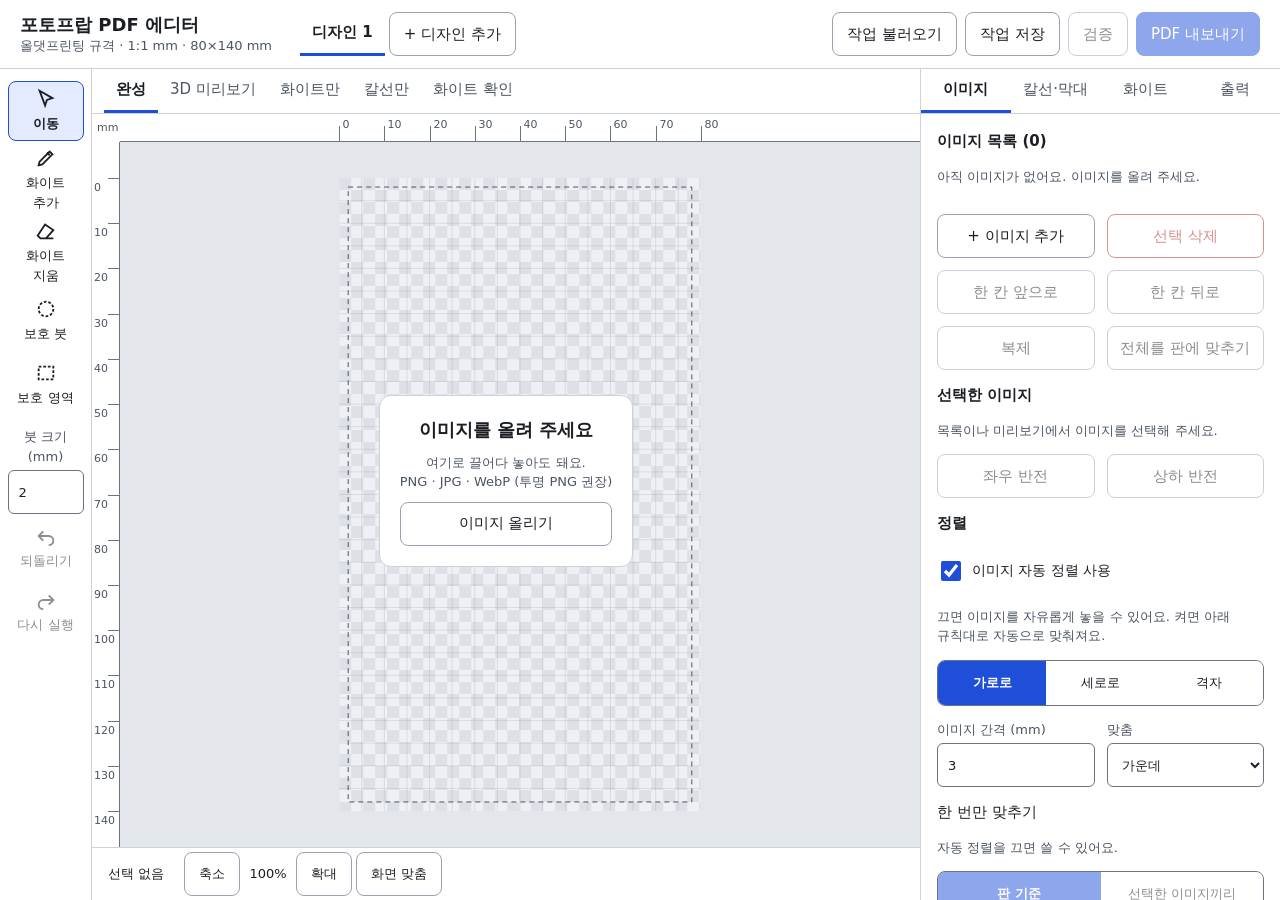
==== commit 20818cb9: "보호 영역에서 작은 조각 제거·다듬기 제외, 이미지에 sRGB ICC 추가 Co-Authored-By: Claude Opus 5.5 <noreply@anthropic.com>" ====
--- a/index.html
+++ b/index.html
@@ -594,10 +594,13 @@
       const bin = new Uint8Array(N);
       for (let i = 0; i < N; i++) bin[i] = F[i] > 0 ? 1 : 0;
       const { labels, areas } = label(bin, w, h, true), min = wh.minArea * ppm * ppm;
-      for (let i = 0; i < N; i++) if (bin[i] && areas[labels[i]] < min) F[i] = -1;
+      // 보호 영역에 닿은 조각(얇은 글씨 획 등)은 작아도 지우지 않아요.
+      const keep = new Uint8Array(areas.length);
+      for (let i = 0; i < N; i++) if (bin[i] && protect[i]) keep[labels[i]] = 1;
+      for (let i = 0; i < N; i++) if (bin[i] && !keep[labels[i]] && areas[labels[i]] < min) F[i] = -1;
       if (wh.smooth > 0) {
         const bl = boxBlur(F, w, h, Math.round(wh.smooth));
-        for (let i = 0; i < N; i++) F[i] = Math.min(bl[i], F[i]);
+        for (let i = 0; i < N; i++) if (!protect[i]) F[i] = Math.min(bl[i], F[i]);
       }
     }
     for (const op of ops) {
@@ -730,6 +733,30 @@
     const A = W * c, B = -W * s, C = H * s, D = H * c;
     return [A, B, C, D, cx - (A + C) / 2, cy - (B + D) / 2];
   }
+  /** 표준 sRGB(IEC 61966-2.1) 값으로 만든 ICC v2 프로파일 */
+  function srgbIcc() {
+    const ascii = (t) => Array.from(t, (c) => c.charCodeAt(0));
+    const u32 = (v) => [(v >>> 24) & 255, (v >>> 16) & 255, (v >>> 8) & 255, v & 255];
+    const s15 = (v) => u32(Math.round(v * 65536));
+    const xyz = (...v) => [...ascii('XYZ '), 0, 0, 0, 0, ...v.flatMap(s15)];
+    const name = 'sRGB IEC61966-2.1';
+    const desc = [...ascii('desc'), 0, 0, 0, 0, ...u32(name.length + 1), ...ascii(name), 0, ...Array(4 + 4 + 2 + 1 + 67).fill(0)];
+    const n = 1024, curve = [...ascii('curv'), 0, 0, 0, 0, ...u32(n)];
+    for (let i = 0; i < n; i++) {
+      const x = i / (n - 1), y = Math.round((x <= 0.04045 ? x / 12.92 : ((x + 0.055) / 1.055) ** 2.4) * 65535);
+      curve.push(y >> 8, y & 255);
+    }
+    const data = { desc, cprt: [...ascii('text'), 0, 0, 0, 0, ...ascii('Public Domain'), 0], wtpt: xyz(0.9505, 1, 1.0891),
+      rXYZ: xyz(0.43607, 0.22249, 0.01392), gXYZ: xyz(0.38515, 0.71687, 0.09708), bXYZ: xyz(0.14307, 0.06061, 0.7141), rTRC: curve };
+    const tags = [...Object.keys(data), 'gTRC', 'bTRC'], at = {};
+    const body = [], base = 128 + 4 + tags.length * 12;
+    for (const [k, v] of Object.entries(data)) { at[k] = [base + body.length, v.length]; body.push(...v); while (body.length % 4) body.push(0); }
+    at.gTRC = at.bTRC = at.rTRC;
+    const head = [...u32(base + body.length), 0, 0, 0, 0, 2, 0x10, 0, 0, ...ascii('mntrRGB XYZ '), 0x07, 0xd0, 0, 1, 0, 1, 0, 0, 0, 0, 0, 0,
+      ...ascii('acsp'), ...Array(28).fill(0), ...s15(0.9642), ...s15(1), ...s15(0.8249)];
+    while (head.length < 128) head.push(0);
+    return new Uint8Array([...head, ...u32(tags.length), ...tags.flatMap((t) => [...ascii(t), ...u32(at[t][0]), ...u32(at[t][1])]), ...body]);
+  }
   /** 빈 이름은 기본값, 중복은 번호 */
   function uniqueNames(list) {
     const used = new Set();
@@ -761,6 +788,7 @@
     const ocgs = names.map((n) => add(`<</Type/OCG/Name ${hexName(n)}/Intent/View/Usage<</CreatorInfo<</Creator(PhotopropEditor)/Subtype/Artwork>>>>>>`));
     const whiteOc = ocgs[0], cutOc = ocgs[ocgs.length - 1];
 
+    const icc = imgs.length ? add('<</N 3/Alternate/DeviceRGB/Filter/FlateDecode>>', await deflate(srgbIcc())) : 0;
     const kids = [], cache = new Map();
     // 같은 원본이 여러 레이어에 쓰이면 픽셀을 한 번만 넣고, 레이어 연결은 BDC로만 해요.
     const ocUse = new Map();
@@ -779,7 +807,7 @@
         props.set(key, oc);
         const src = im.jpeg || im.pixels, ck = src;
         let enced = cache.get(ck);
-        if (!enced) { enced = await encodeImage(im); cache.set(ck, enced); }
+        if (!enced) { enced = await encodeImage(im, `[/ICCBased ${icc} 0 R]`); cache.set(ck, enced); }
         if (enced.smaskDict && !enced.smaskId) enced.smaskId = add(enced.smaskDict, enced.smask);
         if (!enced.id) enced.id = add(enced.dict + (enced.smaskId ? `/SMask ${enced.smaskId} 0 R` : '') + (ocUse.get(ck).size === 1 ? `/OC ${oc} 0 R` : '') + '>>', enced.bytes);
         xobjs.push([name, enced.id]);
@@ -818,9 +846,9 @@
     for (const p of parts) { out.set(p, o); o += p.length; }
     return out;
   }
-  async function encodeImage(im) {
-    const head = (w, h, cs) => `<</Type/XObject/Subtype/Image/Width ${w}/Height ${h}/ColorSpace/${cs}/BitsPerComponent 8`;
-    if (im.jpeg) return { dict: head(im.jpeg.w, im.jpeg.h, 'DeviceRGB') + '/Filter/DCTDecode', bytes: im.jpeg.bytes };
+  async function encodeImage(im, rgbSpace) {
+    const head = (w, h, cs) => `<</Type/XObject/Subtype/Image/Width ${w}/Height ${h}/ColorSpace ${cs}/BitsPerComponent 8`;
+    if (im.jpeg) return { dict: head(im.jpeg.w, im.jpeg.h, rgbSpace) + '/Filter/DCTDecode', bytes: im.jpeg.bytes };
     const { w, h, data } = im.pixels;
     const flate = (ch) => `/Filter/FlateDecode/DecodeParms<</Predictor 15/Colors ${ch}/BitsPerComponent 8/Columns ${w}>>`;
     const rgb = new Uint8Array(w * h * 3), al = new Uint8Array(w * h);
@@ -830,9 +858,9 @@
       al[i] = data[i * 4 + 3];
       if (al[i] < 255) opaque = false;
     }
-    const r = { dict: head(w, h, 'DeviceRGB') + flate(3), bytes: await deflate(pngUp(rgb, w, h, 3)) };
+    const r = { dict: head(w, h, rgbSpace) + flate(3), bytes: await deflate(pngUp(rgb, w, h, 3)) };
     if (!opaque) {
-      r.smaskDict = head(w, h, 'DeviceGray') + flate(1) + '>>';
+      r.smaskDict = head(w, h, '/DeviceGray') + flate(1) + '>>';
       r.smask = await deflate(pngUp(al, w, h, 1));
     }
     return r;
@@ -841,7 +869,7 @@
   const api = {
     makeGrid, gridForCut, pickPpm, toMm, edt, dilate, erode, closing, opening, sdf, label, fillHoles, keepLargest,
     boxBlur, marchingSquares, simplifyClosed, contoursMm, imageAABB, unionBox, rasterAlpha, stickRect,
-    buildCut, buildWhite, verify, checkRaster, resizePixels, buildPdf, imageMatrix, uniqueNames, pngUp, deflate,
+    buildCut, buildWhite, verify, checkRaster, resizePixels, buildPdf, imageMatrix, srgbIcc, uniqueNames, pngUp, deflate,
   };
   root.PhotopropCore = api;
   if (typeof module !== 'undefined' && module.exports) module.exports = api;
@@ -1319,7 +1347,7 @@
       range('보호 영역 크기 조절', () => w.protectOffset, (v) => { w.protectOffset = round(v); }, { min: -1, max: 1, step: 0.01, disabled: !auto }),
       num('작은 조각 제거 (mm² 미만)', () => w.minArea, (v) => { w.minArea = v; }, { min: 0, max: 100, disabled: !auto }),
       range('가장자리 다듬기', () => w.smooth, (v) => { w.smooth = v; }, { min: 0, max: 3, step: 1, show: (v) => sm[v], disabled: !auto }),
-      sec('얇은 글씨·선 보호', 3), help(`보호 영역 ${prot}개. 이 안에서는 보호 영역 크기 조절 값을 써요.`),
+      sec('얇은 글씨·선 보호', 3), help(`보호 영역 ${prot}개. 이 안에서는 보호 영역 크기 조절 값을 쓰고, 작은 조각 제거와 다듬기를 하지 않아요.`),
       h('div', { class: 'g2' }, btn('붓으로 보호 지정', () => setTool('protect-brush'), { pressed: ui.tool === 'protect-brush', disabled: !auto }), btn('사각형으로 지정', () => setTool('protect-rect'), { pressed: ui.tool === 'protect-rect', disabled: !auto })),
       btn('보호 영역 모두 지우기', () => { w.ops = w.ops.filter((o) => !o.kind.startsWith('protect')); commit(); }, { class: 'danger', disabled: !prot }),
       sec('수동 보정', 3), help(`화이트 추가·지움 ${man}개. 넓은 화면의 왼쪽 도구에서 칠할 수 있어요.`),
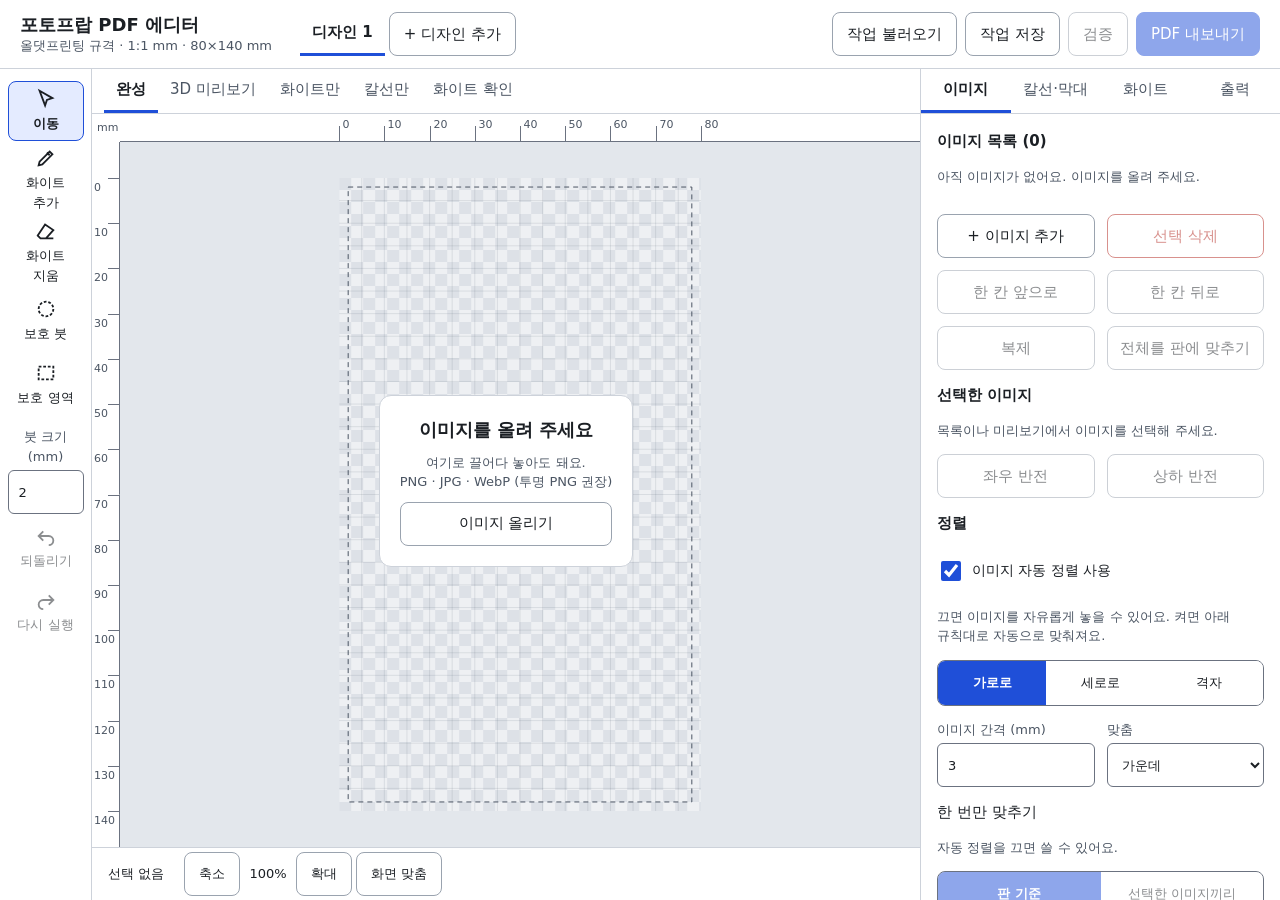
==== commit 0f3da26f: "칼선을 베지어 곡선으로 출력 Co-Authored-By: Claude Opus 5.5 <noreply@anthropic.com>" ====
--- a/index.html
+++ b/index.html
@@ -508,8 +508,9 @@
   /** 반환: { mask, sdf, loops(mm), removed } */
   function buildCut(design, plate, g, alpha) {
     const cut = design.cut, { w, h } = g;
+    let exact = null;
     let mask = new Uint8Array(w * h);
-    if (!design.images.length) return { mask, sdf: sdf(mask, w, h), loops: [], removed: 0, removedBoxes: [] };
+    if (!design.images.length) return { mask, sdf: sdf(mask, w, h), loops: [], curves: [], removed: 0, removedBoxes: [] };
     if (cut.shape === 'follow') {
       for (let i = 0; i < mask.length; i++) mask[i] = alpha[i] >= 0.08 ? 1 : 0;
       mask = dilate(mask, w, h, cut.margin * g.ppm);
@@ -521,11 +522,13 @@
         const rx = (box.x1 - box.x0) / 2, ry = (box.y1 - box.y0) / 2;
         for (let y = 0; y < h; y++) for (let x = 0; x < w; x++)
           if (((toMm(g, x) - cx) / rx) ** 2 + ((toMm(g, y) - cy) / ry) ** 2 <= 1) mask[y * w + x] = 1;
+        if (!cut.stick || !cut.stick.on) exact = ellipseCurve(box);
       } else {
         const min = (v) => Math.max(0.5, v || 0);
         const r = cut.shape === 'rect' ? { tl: 0.5, tr: 0.5, br: 0.5, bl: 0.5 }
           : { tl: min(cut.radii.tl), tr: min(cut.radii.tr), br: min(cut.radii.br), bl: min(cut.radii.bl) };
         paintRoundRect(mask, g, box, r);
+        exact = analyticCut(box, r, cut.stick, plate);
       }
     }
     const body = maskBox(mask, g), st = cut.stick;
@@ -541,7 +544,181 @@
     const s = boxBlur(boxBlur(raw, w, h, 1), w, h, 1);
     const inner = new Float32Array(s.length);
     for (let i = 0; i < s.length; i++) inner[i] = -s[i];
-    return { mask: kept.mask, sdf: s, loops: contoursMm(inner, g, 0.01), removed: kept.removed, removedBoxes: kept.boxes.map((b) => boxMm(g, b)) };
+    const mmLoops = (f) => marchingSquares(f, w, h).map((l) => l.map(([x, y]) => [toMm(g, x), toMm(g, y)]));
+    const raw1 = mmLoops(inner);
+    // 곡선 맞추기용: 거리장을 조금 더 흐려 계단 노이즈를 없애요(반경 1mm 모서리에서 이동량 약 0.01mm).
+    const soft = exact ? raw1 : mmLoops(boxBlur(boxBlur(inner, w, h, 2), w, h, 2));
+    const curves = raw1.map((l) => cutCurve(l, exact, g.ppm, soft.length === raw1.length && raw1.length === 1 ? soft[0] : l));
+    return { mask: kept.mask, sdf: s, curves, loops: curves.map(flattenCurve), removed: kept.removed, removedBoxes: kept.boxes.map((b) => boxMm(g, b)) };
+  }
+
+  // ---------- 칼선 곡선(베지어) ----------
+  // 곡선 1개 = { p: [x, y], segs: [[x, y] | [x1, y1, x2, y2, x, y], ...] } (닫힘, 마지막 점 = p)
+  const KAPPA = 0.5522847498;
+  const segEnd = (s) => s.slice(-2);
+  function flattenCurve(cv) {
+    const out = [cv.p.slice()];
+    let p = cv.p;
+    for (const s of cv.segs) {
+      if (s.length === 2) out.push(s.slice());
+      else {
+        const len = Math.hypot(s[0] - p[0], s[1] - p[1]) + Math.hypot(s[2] - s[0], s[3] - s[1]) + Math.hypot(s[4] - s[2], s[5] - s[3]);
+        const n = Math.max(8, Math.min(400, Math.ceil(len / 0.1)));
+        for (let i = 1; i <= n; i++) {
+          const t = i / n, u = 1 - t;
+          out.push([0, 1].map((k) => u * u * u * p[k] + 3 * u * u * t * s[k] + 3 * u * t * t * s[2 + k] + t * t * t * s[4 + k]));
+        }
+      }
+      p = segEnd(s);
+    }
+    out.pop(); // 시작점과 같은 점
+    return out;
+  }
+  /** 축에 나란한 꼭짓점 + 반경 → 직선과 모서리 곡선 */
+  function roundedPolygon(v) {
+    const n = v.length, segs = [];
+    const dir = (a, b) => { const d = Math.hypot(b[0] - a[0], b[1] - a[1]); return [(b[0] - a[0]) / d, (b[1] - a[1]) / d]; };
+    let start = null;
+    for (let i = 0; i < n; i++) {
+      const [x, y, r] = v[i], a = dir(v[(i + n - 1) % n], v[i]), b = dir(v[i], v[(i + 1) % n]);
+      const s = [x - a[0] * r, y - a[1] * r], e = [x + b[0] * r, y + b[1] * r], k = r * (1 - KAPPA);
+      if (!start) start = s; else segs.push(s);
+      if (r > 0) segs.push([x - a[0] * k, y - a[1] * k, x + b[0] * k, y + b[1] * k, ...e]);
+    }
+    segs.push(start.slice());
+    return { p: start, segs };
+  }
+  /** 치수에서 바로 구할 수 있는 모양이면 정확한 곡선, 아니면 null */
+  function analyticCut(box, r, st, plate) {
+    const max = Math.min(box.x1 - box.x0, box.y1 - box.y0) / 2, R = (v) => Math.min(v, max);
+    // 꼭짓점 순서: 왼쪽 위 → 오른쪽 위 → 오른쪽 아래 → 왼쪽 아래
+    const c = [[box.x0, box.y0, R(r.tl)], [box.x1, box.y0, R(r.tr)], [box.x1, box.y1, R(r.br)], [box.x0, box.y1, R(r.bl)]];
+    if (!st || !st.on) return roundedPolygon(c);
+    const s = stickRect(st, box, plate), b = s.box, j = st.jointRadius;
+    const er = st.endStyle === 'square' ? 0 : Math.min(st.endRadius, st.width / 2);
+    const side = { top: 0, right: 1, bottom: 2, left: 3 }[st.side];
+    const bodyEdge = { top: box.y0, right: box.x1, bottom: box.y1, left: box.x0 }[st.side];
+    const tip = { top: b.y0, right: b.x1, bottom: b.y1, left: b.x0 }[st.side];
+    const horiz = side % 2 === 1, sign = side === 0 || side === 3 ? -1 : 1;
+    const lo = horiz ? b.y0 : b.x0, hi = horiz ? b.y1 : b.x1;
+    const A = c[side], B = c[(side + 1) % 4], ax = horiz ? 1 : 0;
+    const fwd = B[ax] > A[ax], first = fwd ? lo : hi, second = fwd ? hi : lo;
+    // 이음부·모서리·끝 곡선이 서로 겹치지 않을 때만
+    if ((tip - bodyEdge) * sign < j + er + 1e-6) return null;
+    if (Math.abs(first - A[ax]) < A[2] + j + 1e-6 || Math.abs(B[ax] - second) < B[2] + j + 1e-6) return null;
+    if (lo < Math.min(A[ax], B[ax]) || hi > Math.max(A[ax], B[ax])) return null;
+    const pt = (along, across, rad) => (horiz ? [across, along, rad] : [along, across, rad]);
+    c.splice(side + 1, 0, pt(first, bodyEdge, j), pt(first, tip, er), pt(second, tip, er), pt(second, bodyEdge, j));
+    return roundedPolygon(c);
+  }
+  function ellipseCurve(b) {
+    const cx = (b.x0 + b.x1) / 2, cy = (b.y0 + b.y1) / 2, rx = (b.x1 - b.x0) / 2, ry = (b.y1 - b.y0) / 2, kx = rx * KAPPA, ky = ry * KAPPA;
+    return { p: [cx, b.y0], segs: [
+      [cx + kx, b.y0, b.x1, cy - ky, b.x1, cy], [b.x1, cy + ky, cx + kx, b.y1, cx, b.y1],
+      [cx - kx, b.y1, b.x0, cy + ky, b.x0, cy], [b.x0, cy - ky, cx - kx, b.y0, cx, b.y0]] };
+  }
+  /** 점열에 3차 베지어를 맞춰요(Schneider). t0/t1은 양 끝에서 안쪽을 향하는 단위 접선. */
+  function fitBezier(pts, t0, t1, tol, win) {
+    const out = [], stack = [[0, pts.length - 1, t0, t1]];
+    const bez = (p0, c, p3, t) => { const u = 1 - t; return [0, 1].map((k) => u * u * u * p0[k] + 3 * u * u * t * c[k] + 3 * u * t * t * c[2 + k] + t * t * t * p3[k]); };
+    while (stack.length) {
+      const [a, b, ta, tb] = stack.pop(), p0 = pts[a], p3 = pts[b];
+      if (b - a < 2) { out.push([p3[0], p3[1]]); continue; }
+      const U = [0];
+      for (let i = a + 1; i <= b; i++) U.push(U[U.length - 1] + Math.hypot(pts[i][0] - pts[i - 1][0], pts[i][1] - pts[i - 1][1]));
+      const total = U[U.length - 1], chord = Math.hypot(p3[0] - p0[0], p3[1] - p0[1]);
+      for (let i = 0; i < U.length; i++) U[i] /= total;
+      let c, err, at;
+      for (let iter = 0; iter < 6; iter++) {
+        let c00 = 0, c01 = 0, c11 = 0, x0 = 0, x1 = 0;
+        for (let i = 0; i < U.length; i++) {
+          const t = U[i], u = 1 - t, b1 = 3 * u * u * t, b2 = 3 * u * t * t, b03 = u * u * u + b1, b33 = t * t * t + b2;
+          const dx = pts[a + i][0] - p0[0] * b03 - p3[0] * b33, dy = pts[a + i][1] - p0[1] * b03 - p3[1] * b33;
+          c00 += b1 * b1; c01 += b1 * b2 * (ta[0] * tb[0] + ta[1] * tb[1]); c11 += b2 * b2;
+          x0 += b1 * (ta[0] * dx + ta[1] * dy); x1 += b2 * (tb[0] * dx + tb[1] * dy);
+        }
+        const det = c00 * c11 - c01 * c01;
+        let l = (x0 * c11 - x1 * c01) / det, r = (c00 * x1 - c01 * x0) / det;
+        if (!(l > 1e-4 * chord && r > 1e-4 * chord && l < total && r < total)) l = r = total / 3;
+        c = [p0[0] + ta[0] * l, p0[1] + ta[1] * l, p3[0] + tb[0] * r, p3[1] + tb[1] * r];
+        err = 0; at = (a + b) >> 1;
+        for (let i = 1; i < U.length - 1; i++) {
+          const q = bez(p0, c, p3, U[i]), e = Math.hypot(q[0] - pts[a + i][0], q[1] - pts[a + i][1]);
+          if (e > err) { err = e; at = a + i; }
+        }
+        if (err <= tol) break;
+        for (let i = 1; i < U.length - 1; i++) { // 매개변수 보정(Newton)
+          const t = U[i], u = 1 - t, q = bez(p0, c, p3, t), P = pts[a + i];
+          let f = 0, g = 0;
+          for (let k = 0; k < 2; k++) {
+            const d1 = 3 * (u * u * (c[k] - p0[k]) + 2 * u * t * (c[2 + k] - c[k]) + t * t * (p3[k] - c[2 + k]));
+            const d2 = 6 * (u * (c[2 + k] - 2 * c[k] + p0[k]) + t * (p3[k] - 2 * c[2 + k] + c[k]));
+            f += (q[k] - P[k]) * d1; g += d1 * d1 + (q[k] - P[k]) * d2;
+          }
+          if (g) U[i] = Math.max(0, Math.min(1, t - f / g));
+        }
+      }
+      if (err <= tol) { out.push([...c, p3[0], p3[1]]); continue; }
+      at = Math.max(a + 1, Math.min(b - 1, at));
+      const w = Math.min(win, at - a, b - at), m = tangent(pts[at - w], pts[at + w]);
+      stack.push([at, b, m, tb], [a, at, ta, [-m[0], -m[1]]]);
+    }
+    return out;
+  }
+  function tangent(a, b) { const d = Math.hypot(b[0] - a[0], b[1] - a[1]) || 1; return [(b[0] - a[0]) / d, (b[1] - a[1]) / d]; }
+  /** 촘촘한 윤곽선 → 직선 + 베지어 */
+  function fitCurve(dense, ppm) {
+    // 이진 마스크 윤곽의 흔들림(약 1px)은 따라가지 않도록 해상도에 맞춘 허용 오차
+    const tol = Math.max(0.06, 1 / ppm), win = Math.max(6, Math.round(1.0 * ppm));
+    const n = dense.length, corner = simplifyClosed(dense, 0.03);
+    const idx = new Map(dense.map((p, i) => [p, i])), lines = [];
+    for (let i = 0; i < corner.length; i++) {
+      const a = corner[i], b = corner[(i + 1) % corner.length];
+      if (Math.hypot(b[0] - a[0], b[1] - a[1]) >= 6) lines.push([idx.get(a), idx.get(b)]);
+    }
+    const P = dense.map((p) => p.slice());
+    for (const [a, b] of lines) for (const k of [0, 1]) if (Math.abs(P[a][k] - P[b][k]) < 0.012) P[a][k] = P[b][k] = (P[a][k] + P[b][k]) / 2;
+    const run = (a, b) => { const r = [P[a]]; for (let i = a; i !== b;) { i = (i + 1) % n; r.push(P[i]); } return r; };
+    const neg = (v) => [-v[0], -v[1]], mid = (i) => tangent(dense[(i + n - win) % n], dense[(i + win) % n]);
+    const segs = [];
+    if (!lines.length) {
+      const h = n >> 1, t0 = mid(0), t1 = mid(h);
+      segs.push(...fitBezier(run(0, h), t0, neg(t1), tol, win), ...fitBezier(run(h, 0), t1, neg(t0), tol, win));
+      return { p: P[0].slice(), segs };
+    }
+    lines.forEach(([a, b], i) => {
+      const [c, d] = lines[(i + 1) % lines.length];
+      segs.push(P[b].slice());
+      if (b !== c) segs.push(...fitBezier(run(b, c), tangent(P[a], P[b]), neg(tangent(P[c], P[d])), tol, win));
+    });
+    return { p: P[lines[0][0]].slice(), segs };
+  }
+  /** 두 닫힌 점열의 최대 거리(양방향, 촘촘하다고 가정한 쪽의 점 → 상대 선분) */
+  function maxDeviation(a, b) {
+    const one = (u, v) => {
+      let worst = 0;
+      for (const [x, y] of u) {
+        let best = Infinity;
+        for (let i = 0; i < v.length && best > 1e-6; i++) {
+          const p = v[i], q = v[i + 1 === v.length ? 0 : i + 1], dx = q[0] - p[0], dy = q[1] - p[1], l = dx * dx + dy * dy;
+          let t = l ? ((x - p[0]) * dx + (y - p[1]) * dy) / l : 0;
+          t = t < 0 ? 0 : t > 1 ? 1 : t;
+          const d = (x - p[0] - t * dx) ** 2 + (y - p[1] - t * dy) ** 2;
+          if (d < best) best = d;
+        }
+        if (best > worst) worst = best;
+      }
+      return Math.sqrt(worst);
+    };
+    return Math.max(one(a, b), one(b, a));
+  }
+  const polyCurve = (l) => ({ p: l[0].slice(), segs: [...l.slice(1), l[0]].map((q) => q.slice()) });
+  /** dense: 마스크에서 뽑은 윤곽선. 곡선이 여기서 tol보다 벗어나면 다음 방법을 써요. */
+  function cutCurve(dense, exact, ppm, soft = dense) {
+    const simple = simplifyClosed(dense, 0.01);
+    if (exact && maxDeviation(flattenCurve(exact), simple) <= Math.max(0.06, 1.5 / ppm)) return exact;
+    const fit = fitCurve(soft, ppm);
+    return maxDeviation(flattenCurve(fit), simple) <= Math.max(0.08, 1.6 / ppm) ? fit : polyCurve(simple);
   }
 
   // ---------- 화이트 ----------
@@ -769,7 +946,13 @@
     });
   }
 
-  /** pages: [{ design, cutLoops, whiteLoops }], design.images[].pixels 또는 .jpeg({w,h,bytes}) */
+  function curveOps(curves, plateH) {
+    const xy = (s) => s.map((v, i) => fmt((i % 2 ? plateH - v : v) * K)).join(' ');
+    return curves.map((c) => [xy(c.p) + ' m', ...c.segs.slice(0, -1).map((s) => xy(s) + (s.length === 2 ? ' l' : ' c')),
+      ...(c.segs[c.segs.length - 1].length === 6 ? [xy(c.segs[c.segs.length - 1]) + ' c'] : []), 'h'].join('\n')).join('\n');
+  }
+
+  /** pages: [{ design, cutCurves, whiteLoops }], design.images[].pixels 또는 .jpeg({w,h,bytes}) */
   async function buildPdf({ plate, layers, pages }) {
     const enc = new TextEncoder(), objs = [null];
     const alloc = () => objs.push(null) - 1;
@@ -797,7 +980,7 @@
       ocUse.set(k, (ocUse.get(k) || new Set()).add(merged ? ocgs[1] : ocgs[1 + i]));
     });
     let n = 0;
-    for (const { design, cutLoops, whiteLoops } of pages) {
+    for (const { design, cutCurves, whiteLoops } of pages) {
       const props = new Map([['OCW', whiteOc], ['OCC', cutOc]]), xobjs = [];
       let cs = '';
       if (whiteLoops.length) cs += `/OC /OCW BDC\nq\n${colorOp(design.white.color, false)}\n${pathOps(whiteLoops, plate.h)}\nf*\nQ\nEMC\n`;
@@ -813,7 +996,7 @@
         xobjs.push([name, enced.id]);
         cs += `/OC /${key} BDC\nq\n${imageMatrix(im, plate.h).map(fmt).join(' ')} cm\n/${name} Do\nQ\nEMC\n`;
       }
-      if (cutLoops.length) cs += `/OC /OCC BDC\nq\n${colorOp(design.cut.color, true)}\n${fmt(design.cut.strokeMm * K)} w\n${pathOps(cutLoops, plate.h)}\nS\nQ\nEMC\n`;
+      if (cutCurves.length) cs += `/OC /OCC BDC\nq\n${colorOp(design.cut.color, true)}\n${fmt(design.cut.strokeMm * K)} w\n${curveOps(cutCurves, plate.h)}\nS\nQ\nEMC\n`;
       const content = add('<</Filter/FlateDecode>>', await deflate(enc.encode(cs)));
       kids.push(add(`<</Type/Page/Parent ${tree} 0 R/MediaBox[0 0 ${fmt(plate.w * K)} ${fmt(plate.h * K)}]/Contents ${content} 0 R/Resources<<` +
         `/Properties<<${[...props].map(([k, v]) => `/${k} ${v} 0 R`).join('')}>>` +
@@ -869,7 +1052,7 @@
   const api = {
     makeGrid, gridForCut, pickPpm, toMm, edt, dilate, erode, closing, opening, sdf, label, fillHoles, keepLargest,
     boxBlur, marchingSquares, simplifyClosed, contoursMm, imageAABB, unionBox, rasterAlpha, stickRect,
-    buildCut, buildWhite, verify, checkRaster, resizePixels, buildPdf, imageMatrix, srgbIcc, uniqueNames, pngUp, deflate,
+    flattenCurve, maxDeviation, buildCut, buildWhite, verify, checkRaster, resizePixels, buildPdf, imageMatrix, srgbIcc, uniqueNames, pngUp, deflate,
   };
   root.PhotopropCore = api;
   if (typeof module !== 'undefined' && module.exports) module.exports = api;
@@ -909,7 +1092,7 @@
     for (const design of designs) {
       const r = pipeline(design, plate, C.pickPpm(plate, 6e6, 20), {});
       reports.push({ id: design.id, ...C.verify(r.d, plate, r.g, r.alpha, r.cut, r.white) });
-      exportMemo.pages.push({ design: r.d, cutLoops: r.cut.loops, whiteLoops: r.white.loops });
+      exportMemo.pages.push({ design: r.d, cutCurves: r.cut.curves, whiteLoops: r.white.loops });
     }
     return { reports };
   },
